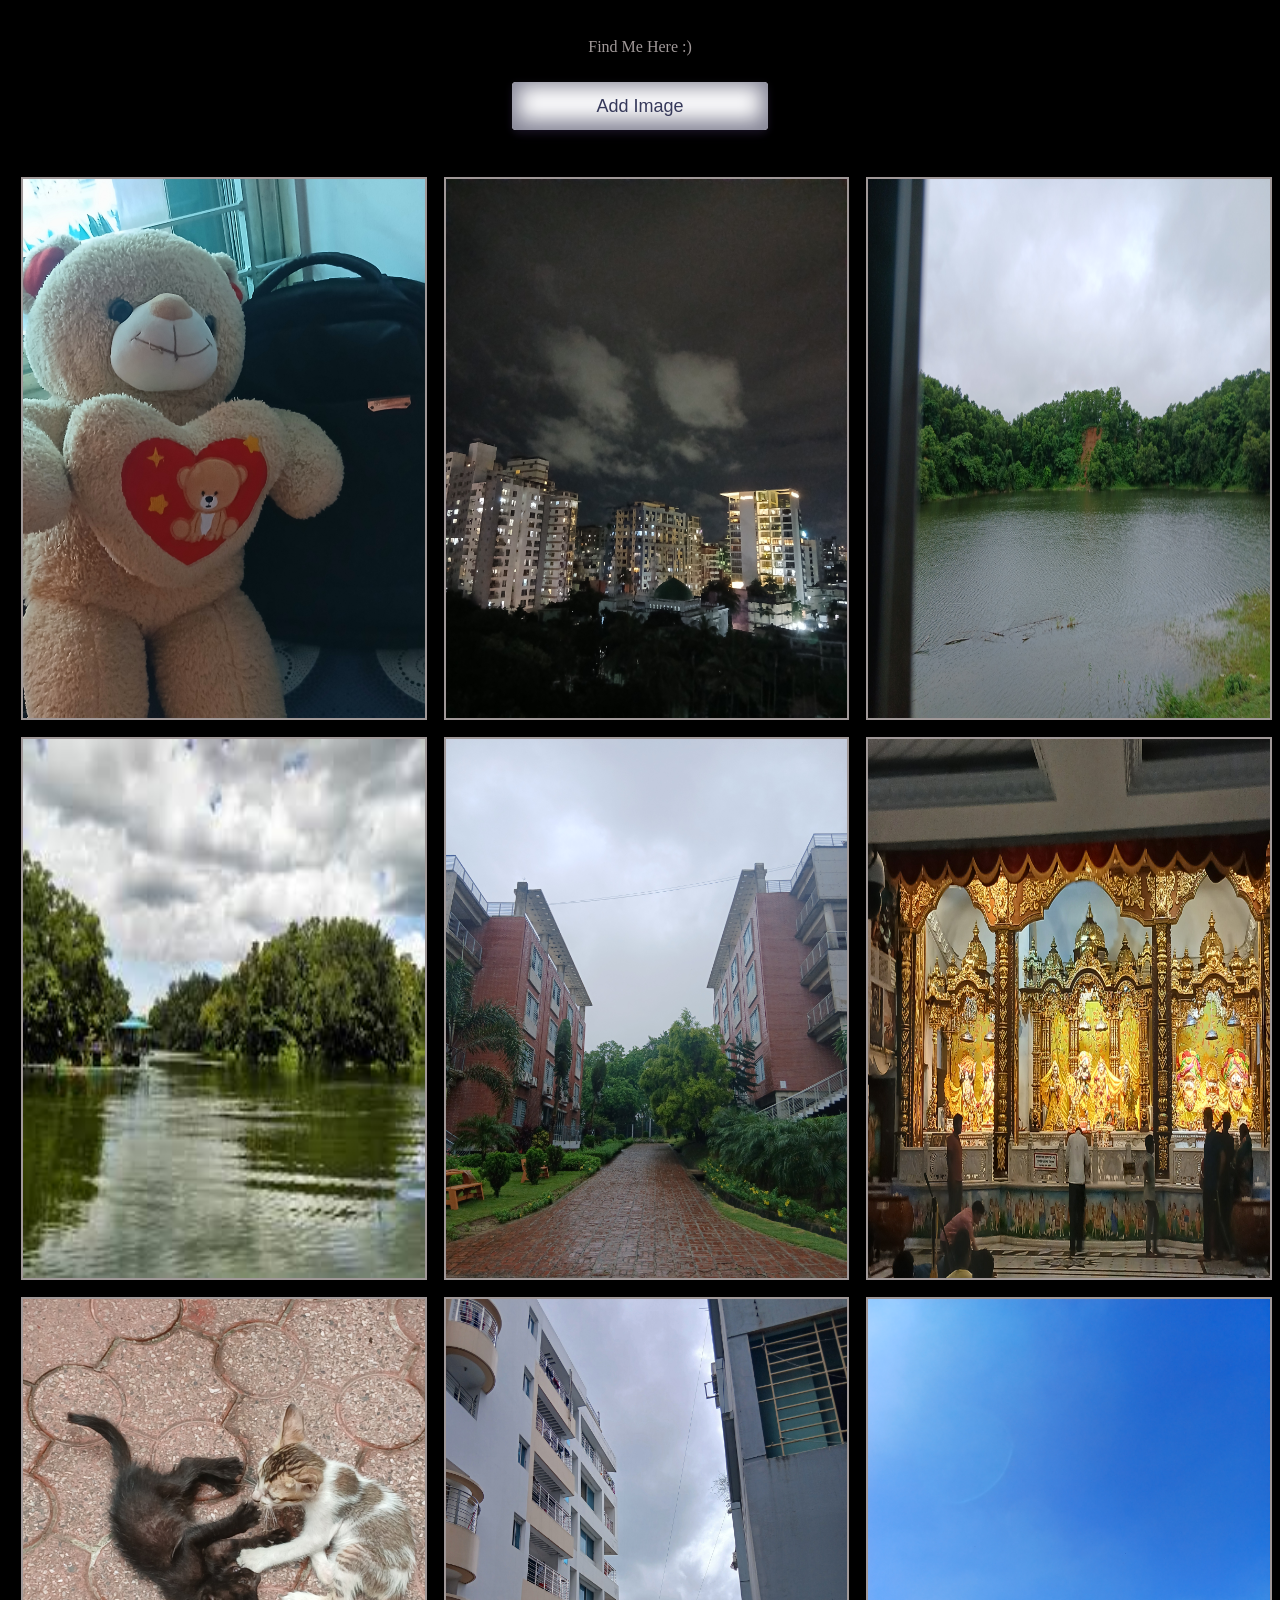
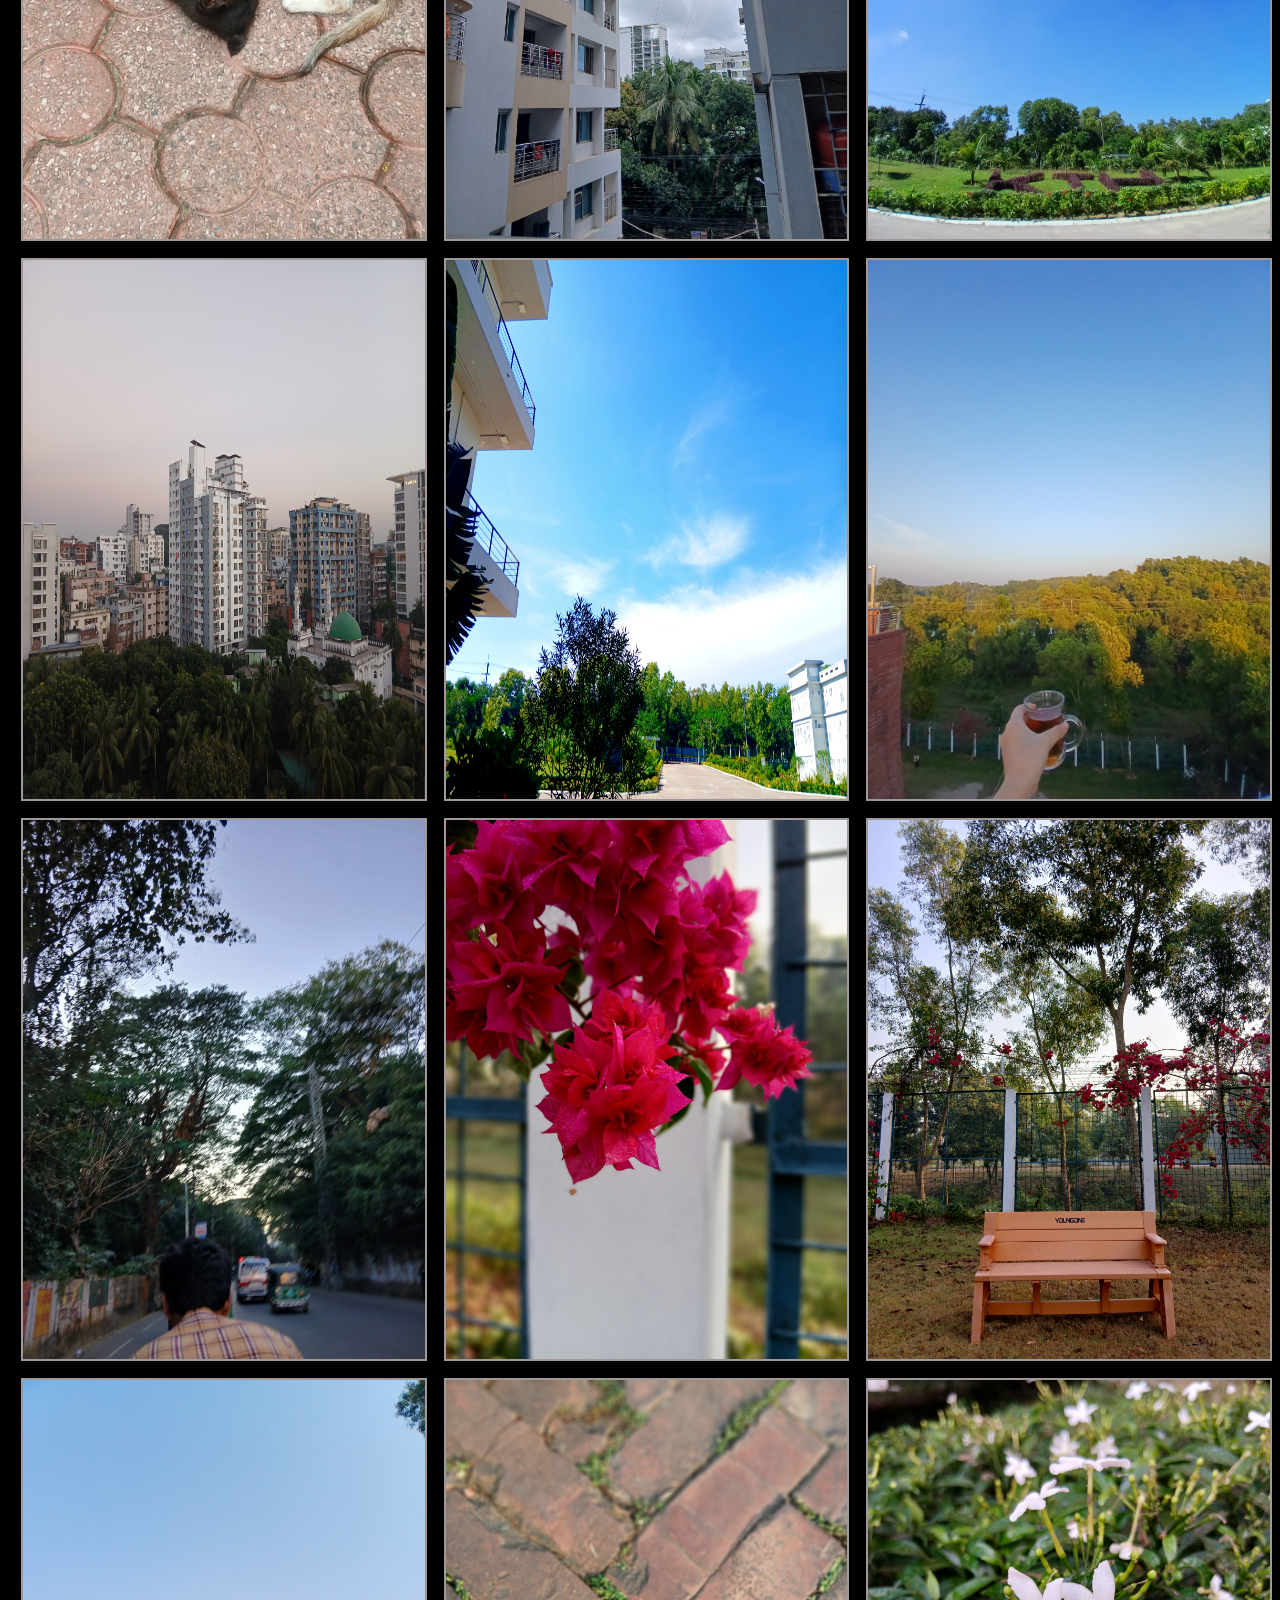
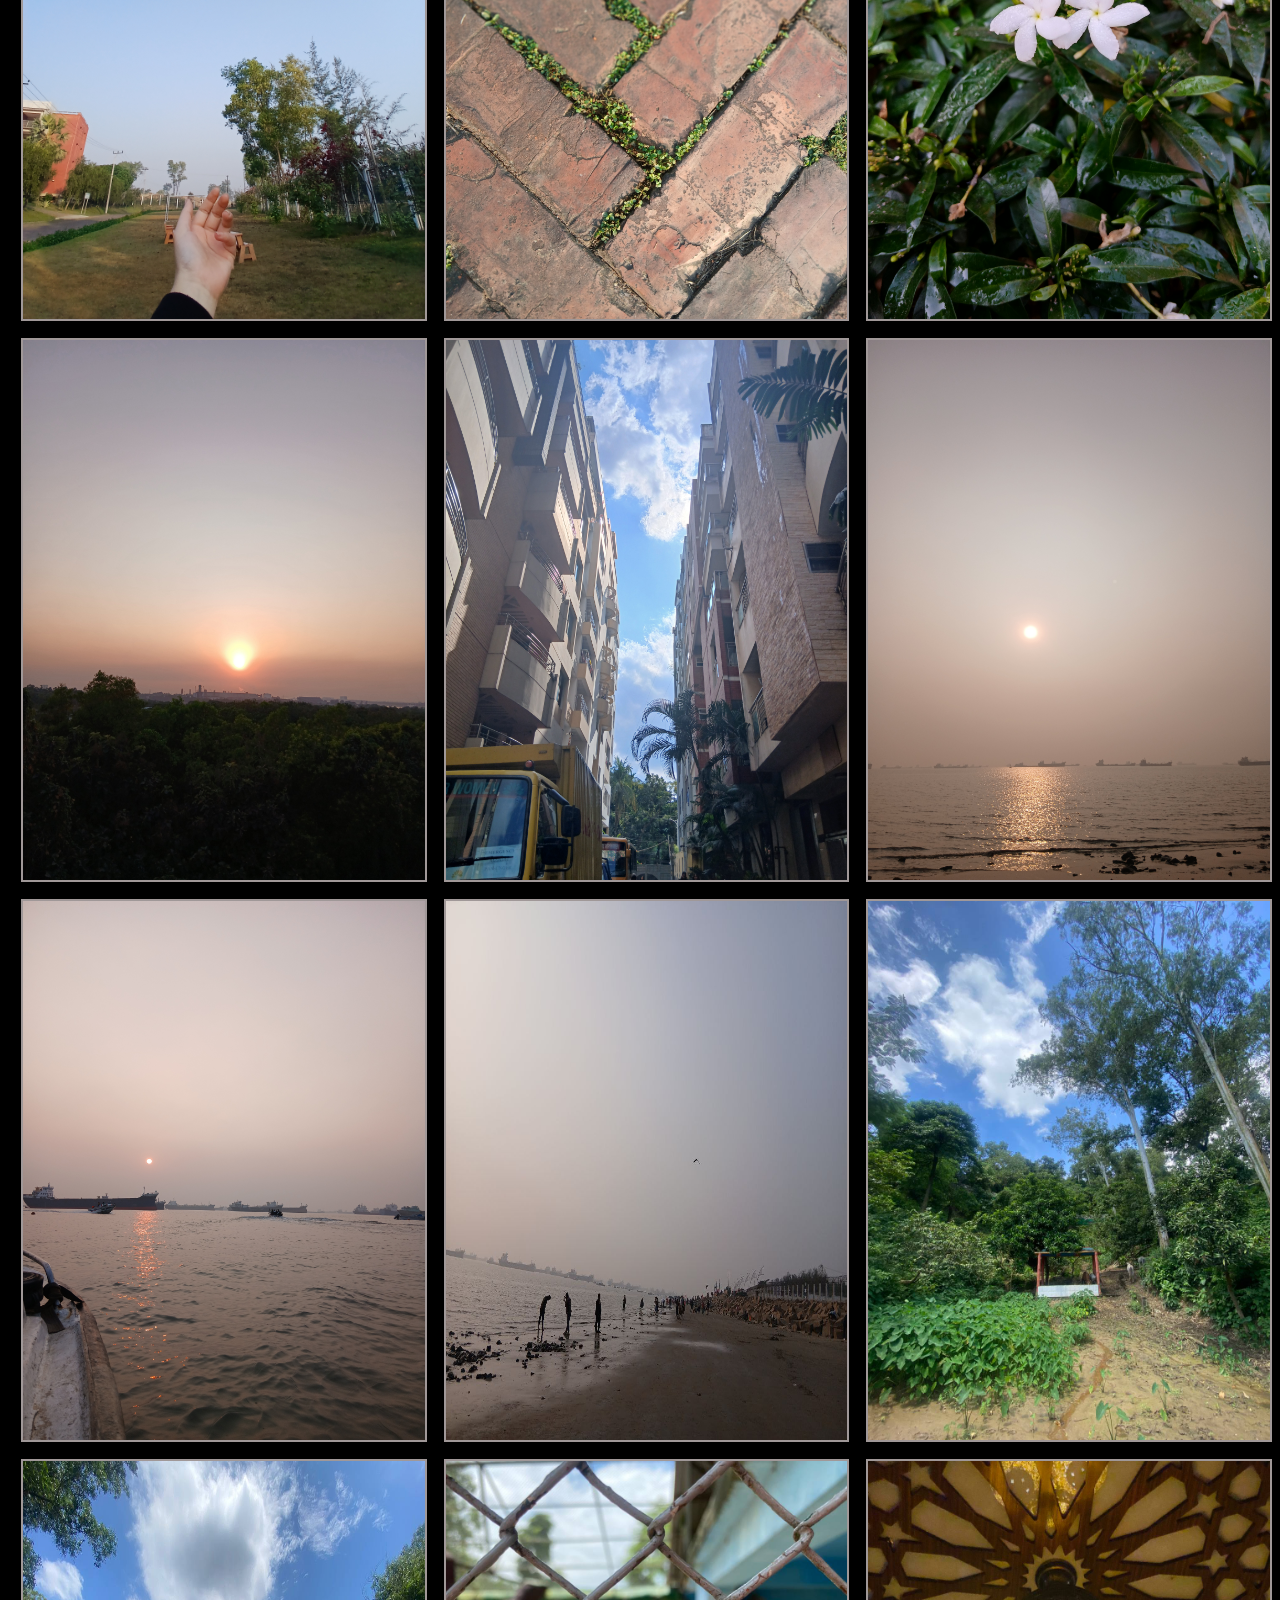
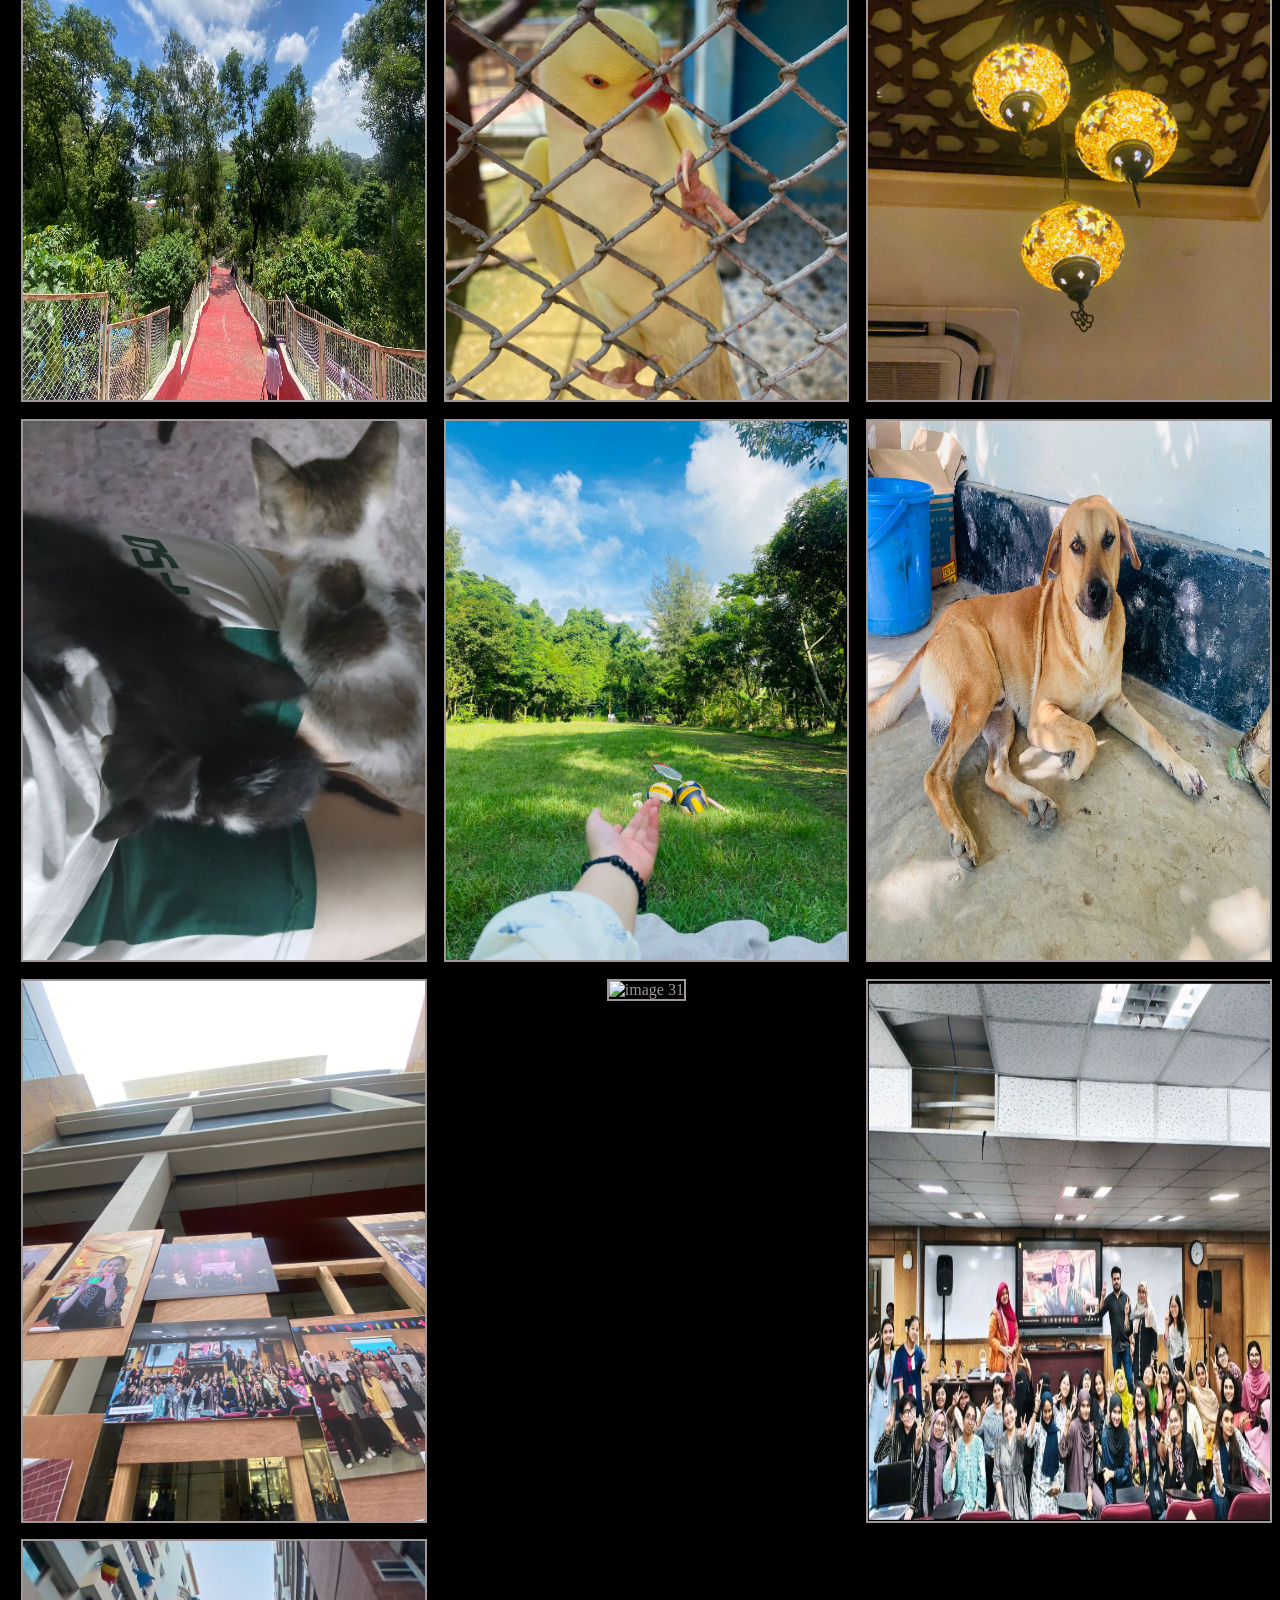
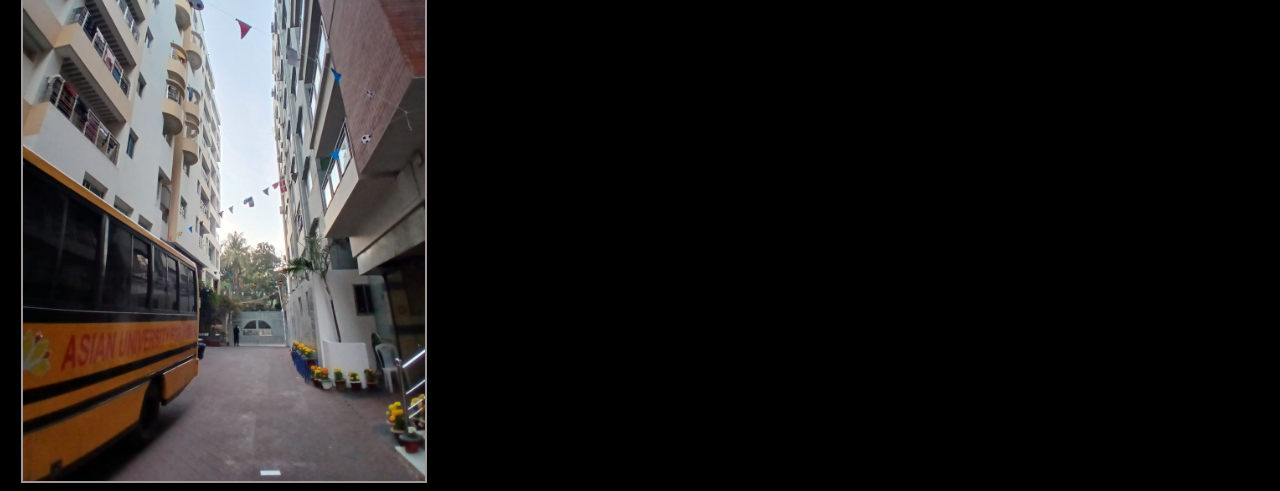
==== index.html @ c3af02e3 "folder arranged" ====
<!DOCTYPE html>
<html lang="en">
<head>
     <meta charset="UTF-8">
     <meta name="viewport" content="width=device-width, initial-scale=1.0">
     <meta name="description" content="Tamana Farzmai- Bangladesh Visual Diary">
     <meta property="og:title" content="RPG CreatureSearch">
     <meta property="og:type" content="web page">
      <meta property="url" content="https://tamana543.github.io/BangladeshVisualDiary/">
      <meta property="og:description" content="Bangladesh Visual Diary">
      <meta property="og:locale" content="en_US">
      <meta property="og:site_name" content="Bangladesh Visual Diary">
      <link rel="stylesheet" href="./src/style.css">
      <link rel="stylesheet" href="./src/form.css">
      <script src="https://cdnjs.cloudflare.com/ajax/libs/lottie-web/5.12.2/lottie.min.js"></script>
      <script src="./src/script.js" defer></script>
     <title>Bangladesh Visual Diary</title>
</head>
<body>
     <div class="container">

          <header class="flex">
               <a href="https://github.com/Tamana543"><span> find me here :) </span></a>
             
               <button type="button" id="addBtn">Add Image</button>
          </header>
     <main>
       
     
          <section class="image_container grid" id="imageContainer"></section>
     </main>
     </div>
     <div class="form_container">
  <div class="svgContainer"></div>
  <h1>Add me</h1>
     </div>
</body>
</html>
---- src/style.css ----
* {
     box-sizing: border-box;
     margin: 0;
     padding: 0;
}
.flex {
     display: flex;
     justify-content: center;
     align-content: center;
}
.grid{
     display: grid;
     grid-template-columns:repeat(3,1fr);
}
body{

background-color: #000;
     height: 100vh;
     text-align: center;
color: #a09898;
}
header {
     flex-direction: column;
margin-top: 3%;
grid-column-start: 2;

}
header p {
     
     font-size: 1.1rem;
     margin: 2em;
}
header a:link {
     color: #a09898;
text-decoration: none;
text-transform: capitalize;
}
a span:hover {

     color: #ecdcdc;
     cursor: pointer;
     border-bottom: 2px solid #ecdcdc;

}

.image_container {
     width: 100%;
    padding-left: 1%;
    padding-top:1% ;

}
.image {
          margin: 2%;

}
img {
     width: 100%;

     height: 100%;
     border: 2px solid #a09898;
}

button {
     width: 20%;
     margin: 2% auto;
     padding: 0.5% 0.2%;

  align-items: center;
  appearance: none;
  background-color: #FCFCFD;
  border-radius: 4px;
  border-width: 0;
  box-shadow:   rgba(45, 35, 66, 0.4) 0 2px 8px 0px, rgba(45, 35, 66, 0.3) 0 7px 13px -3px, #838394 0px -3px 20px 7px inset; 
  box-sizing: border-box;
  color: #36395A;
  cursor: pointer;
  display: inline-flex;
  height: 48px;
  justify-content: center;
  line-height: 1;
  list-style: none;
  overflow: hidden;
  padding-left: 16px;
  padding-right: 16px;
  position: relative;
  text-align: left;
  text-decoration: none;
  transition: box-shadow .15s,transform .15s;
  user-select: none;
  -webkit-user-select: none;
  touch-action: manipulation;
  white-space: nowrap;
  will-change: box-shadow,transform;
  font-size: 18px;
}

button:focus {
  box-shadow: #D6D6E7 0 0 0 1.5px inset, rgba(45, 35, 66, 0.4) 0 2px 4px, rgba(45, 35, 66, 0.3) 0 7px 13px -3px, #D6D6E7 0 -3px 0 inset;
}

button:hover {
  box-shadow: rgba(45, 35, 66, 0.4) 0 4px 8px, rgba(45, 35, 66, 0.3) 0 7px 13px -3px, #D6D6E7 0 -3px 0 inset;
  transform: translateY(-2px);
}

button:active {
  box-shadow: #D6D6E7 0 3px 7px inset;
  transform: translateY(2px);
}
.hidden {
     display: none !important;
}
.show {
     display: block !important;
}
.form_container {
     display: none;
}
.svgContainer { 
     width: 300px;
      height: 300px;
      margin: auto; 
}
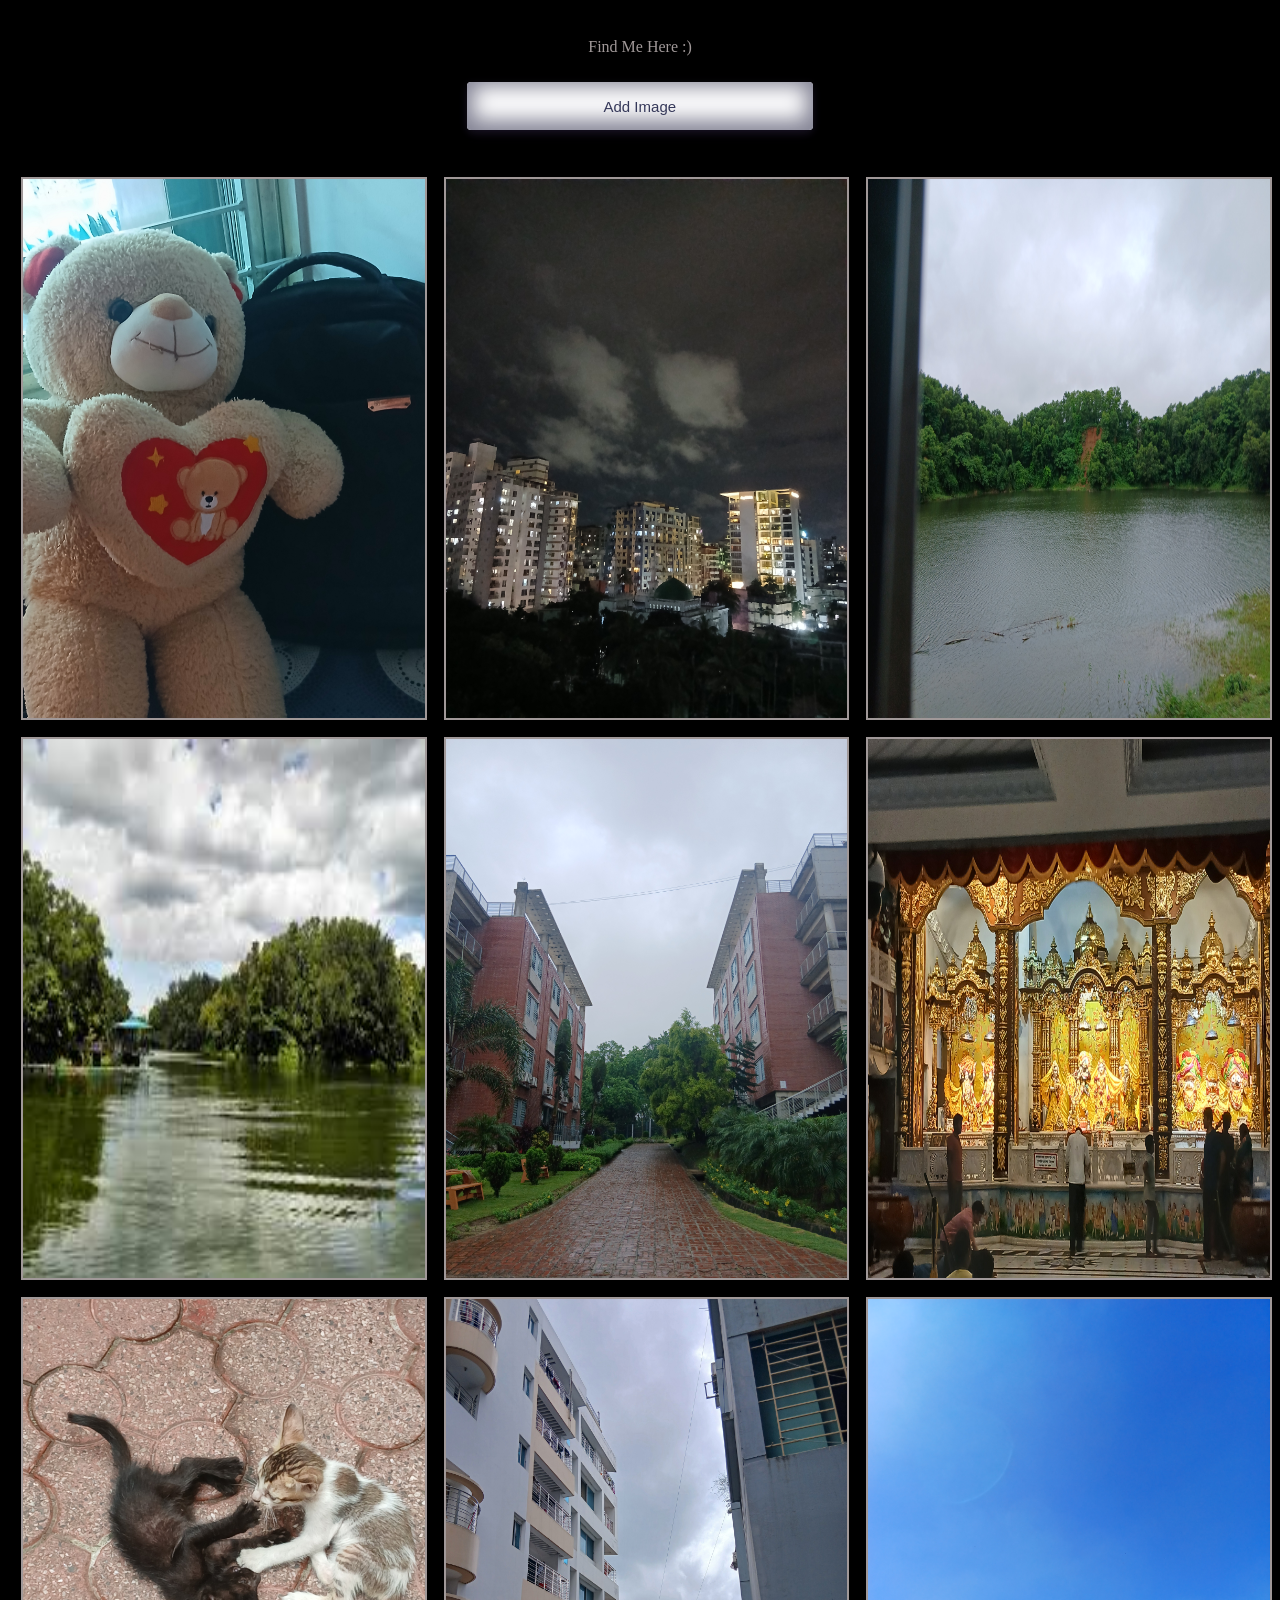
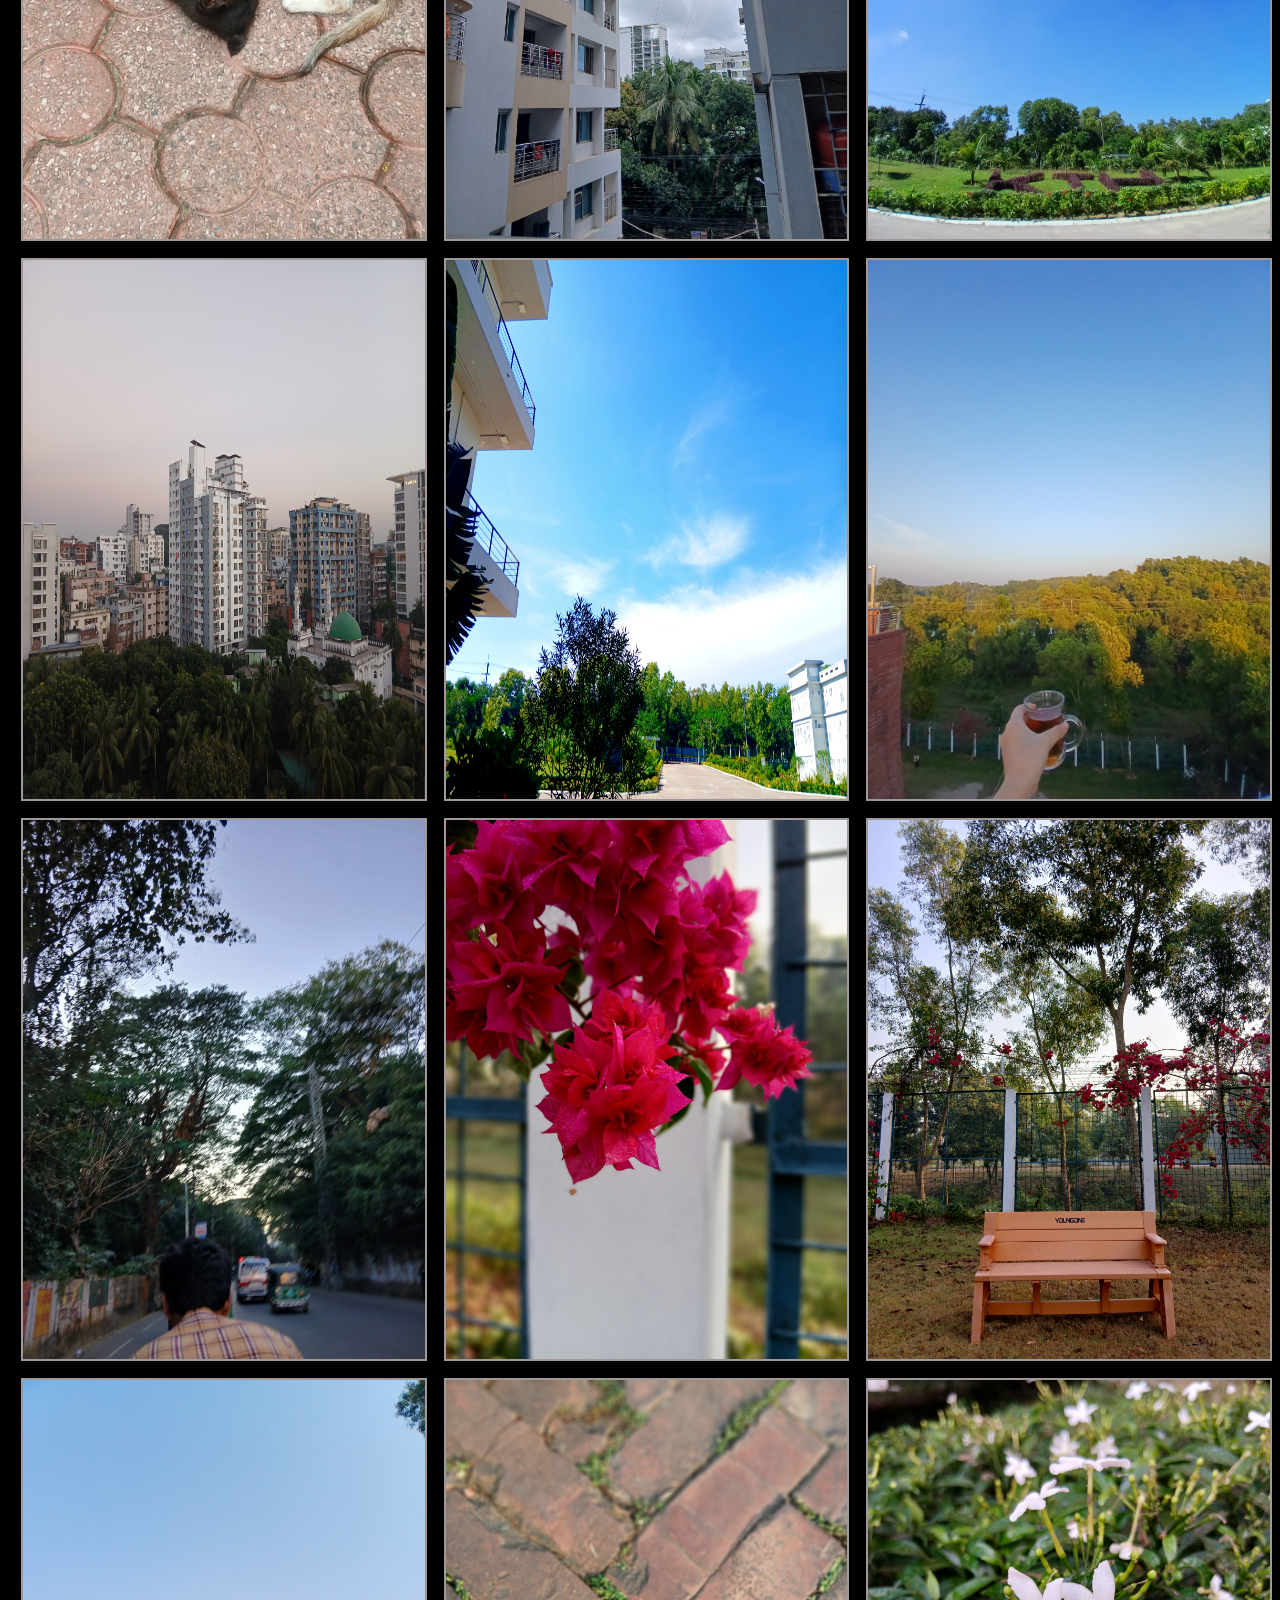
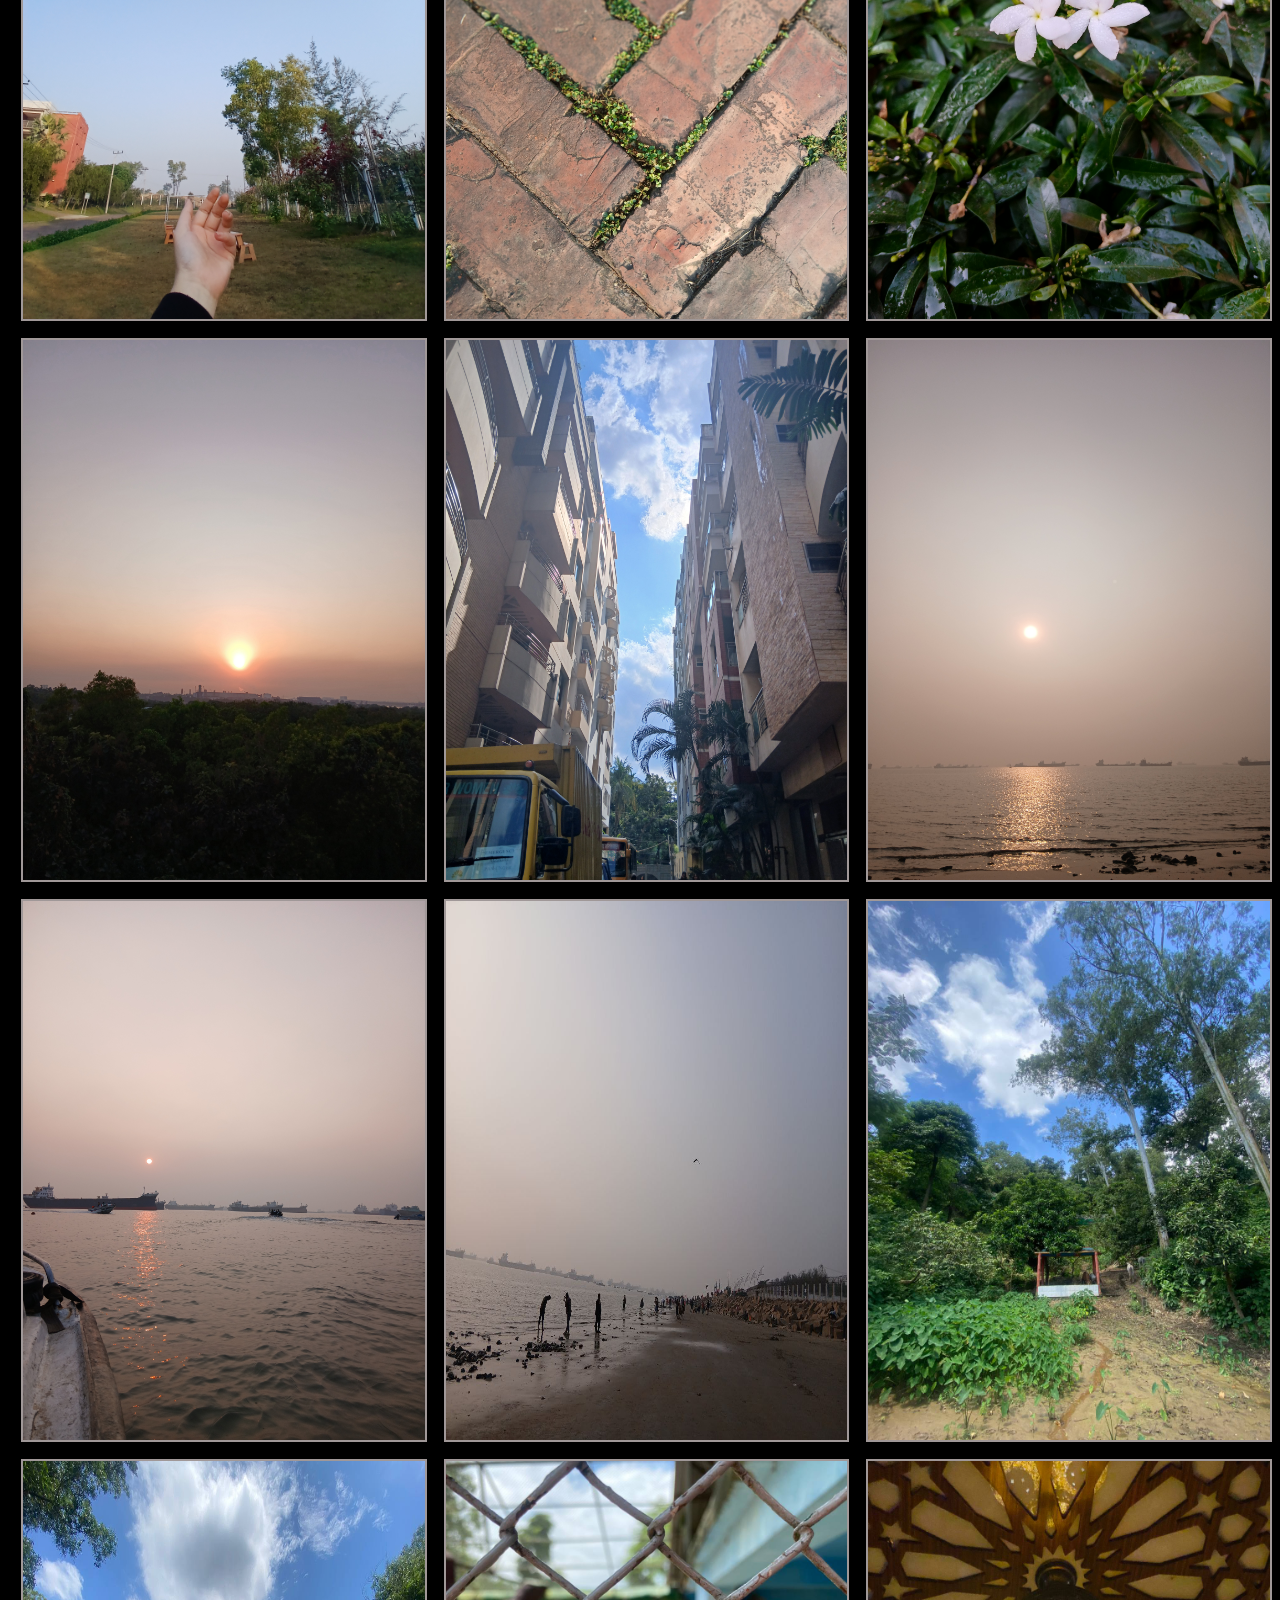
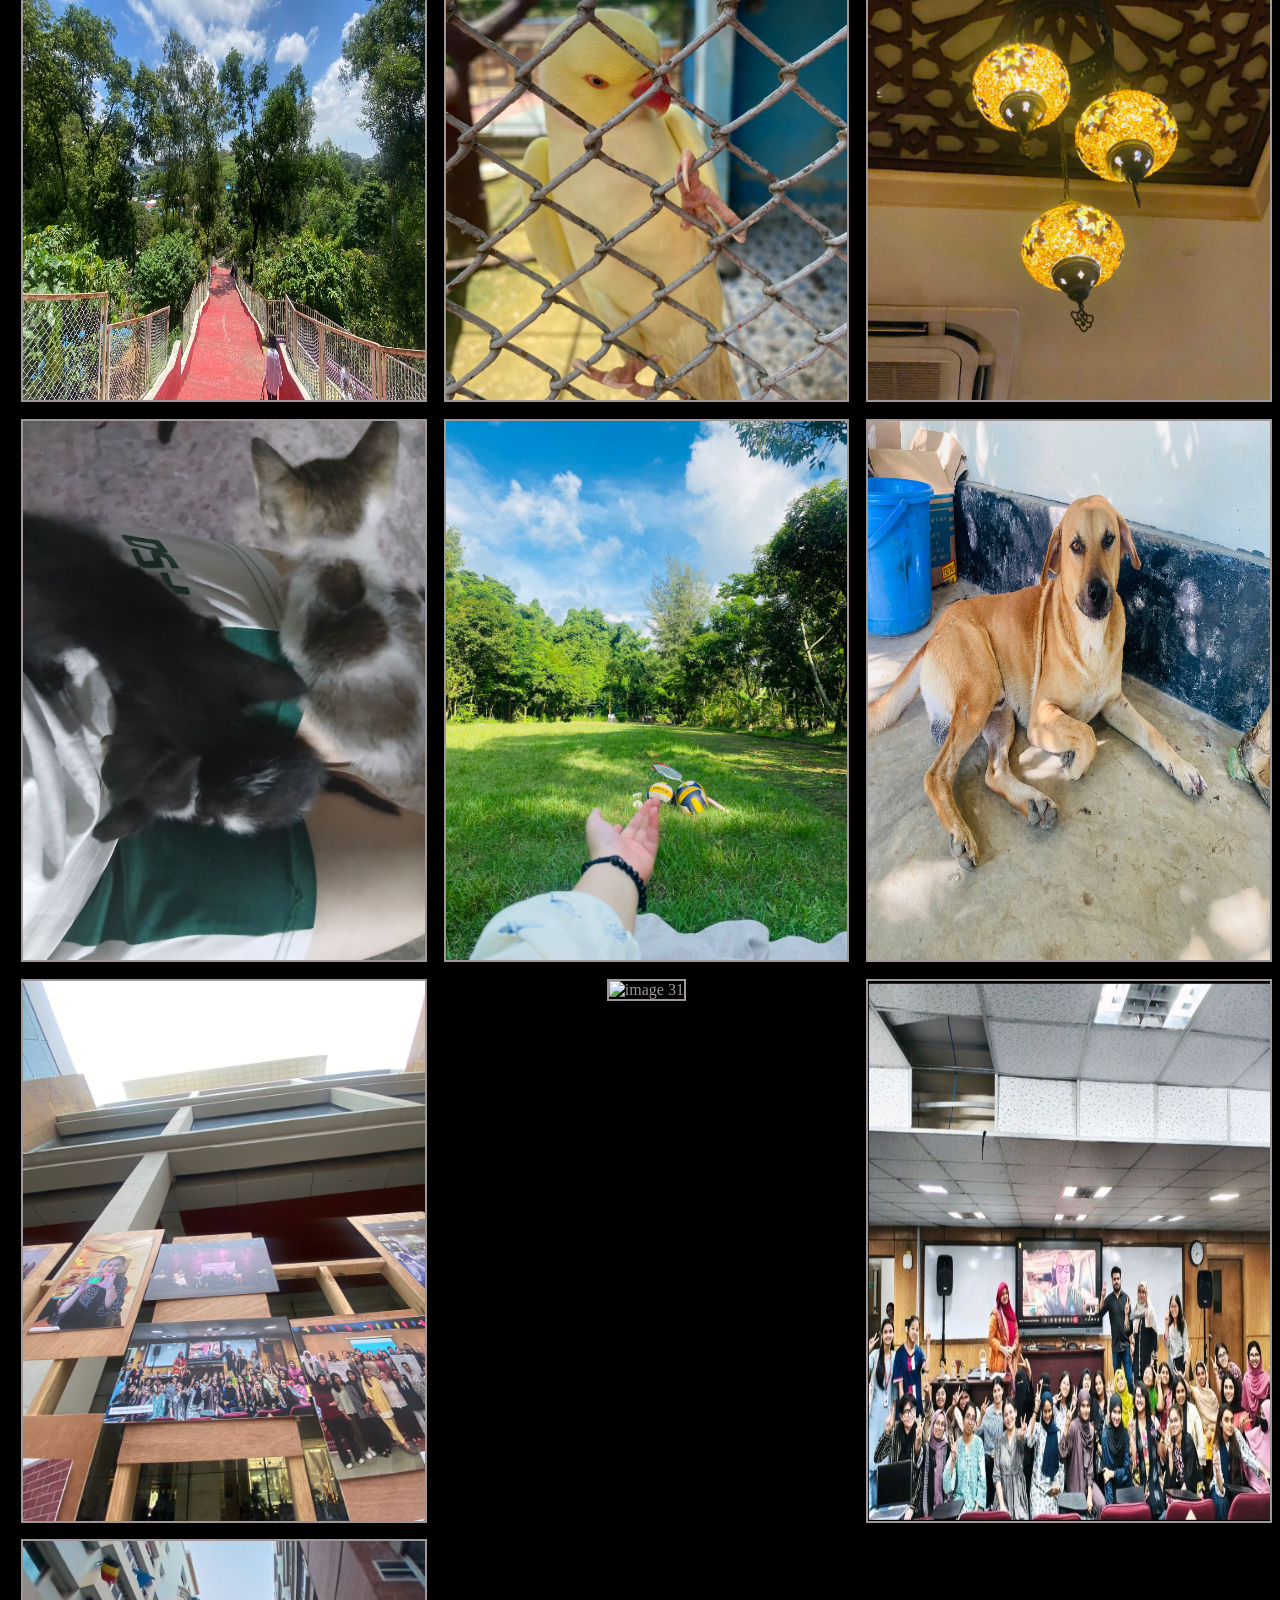
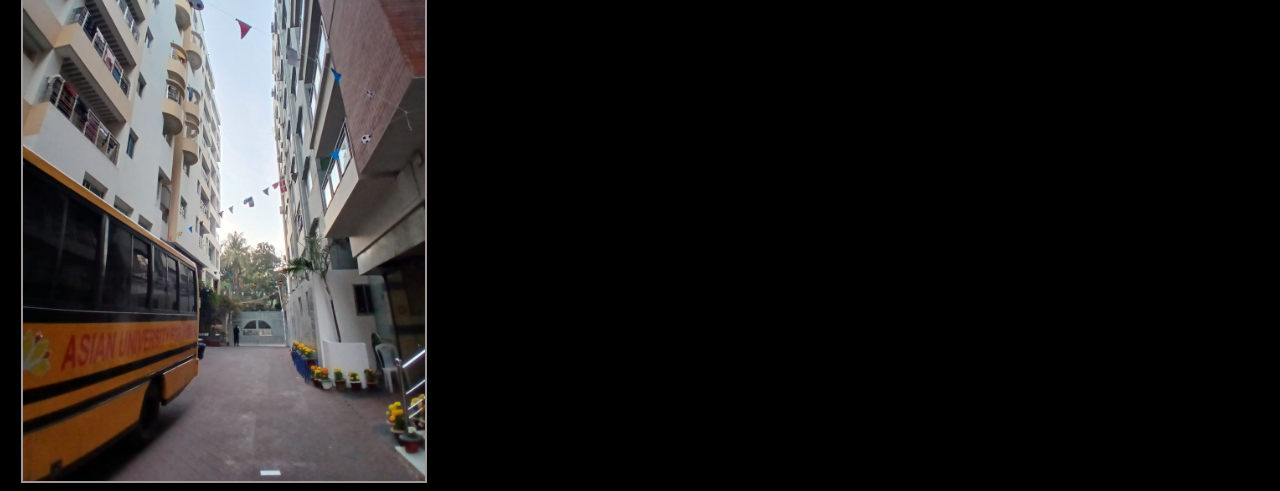
==== commit e8e132da: "file updated" ====
--- a/index.html
+++ b/index.html
@@ -32,7 +32,58 @@
      </div>
      <div class="form_container">
   <div class="svgContainer"></div>
-  <h1>Add me</h1>
+<div class="form">
+     <div class="formbold-main-wrapper">
+  <!-- Author: FormBold Team -->
+  <!-- Learn More: https://formbold.com -->
+  <div class="formbold-form-wrapper">
+    <form>
+      <div class="formbold-mb-5">
+        <label for="email" class="formbold-form-label">
+          Send files to this email:
+        </label>
+        <input
+          type="email"
+          name="email"
+          id="email"
+          placeholder="Enter your email"
+          class="formbold-form-input"
+        />
+      </div>
+
+      <div class="mb-6 pt-4">
+        <label class="formbold-form-label formbold-form-label-2">
+          Upload File
+        </label>
+
+        <div class="formbold-mb-5 formbold-file-input">
+          <input type="file" name="file" id="file" />
+          <label for="file">
+            <div>
+              <span class="formbold-drop-file"> Drop files here </span>
+              <span class="formbold-or"> Or </span>
+              <span class="formbold-browse"> Browse </span>
+            </div>
+          </label>
+        </div>
+
+       
+      </div>
+
+      <div>
+        <button class="formbold-btn w-full" id="sendBtn">Send File</button>
+      </div>
+    </form>
+  </div>
+</div>
+</div>
      </div>
 </body>
-</html>+</html>
+
+<!-- Take a look here hover 10, https://codepen.io/nxworld/pen/ZYNOBZ
+  <div>
+    <figure><img src="https://picsum.photos/300/200?image=244" /></figure>
+    <span>Hover</span>
+  </div> 
+-->
--- a/src/style.css
+++ b/src/style.css
@@ -114,10 +114,19 @@
      display: block !important;
 }
 .form_container {
+   
      display: none;
 }
 .svgContainer { 
      width: 300px;
       height: 300px;
       margin: auto; 
+}
+
+@media (max-width: 540px) {
+     button {
+    width: 27%;
+   
+    font-size: 15px;
+  }
 }
--- a/src/form.css
+++ b/src/form.css
@@ -0,0 +1,180 @@
+.formbold-mb-5 {
+    margin-bottom: 20px;
+  }
+  .formbold-pt-3 {
+    padding-top: 12px;
+  }
+  .formbold-main-wrapper {
+    display: flex;
+    align-items: center;
+    justify-content: center;
+padding: 2%;
+  }
+
+  .formbold-form-wrapper {
+    margin: 0 auto;
+    max-width: 550px;
+    width: 100%;
+    background: rgb(11, 11, 11);
+  }
+  .formbold-form-label {
+    display: block;
+    font-weight: 500;
+    font-size: 16px;
+    color: #a09898;
+    margin-bottom: 12px;
+  }
+  .formbold-form-label-2 {
+    font-weight: 600;
+    font-size: 20px;
+    margin-bottom: 20px;
+  }
+
+  .formbold-form-input {
+    width: 100%;
+    padding: 12px 24px;
+    border-radius: 6px;
+    border: 1px solid #e0e0e0;
+    background: none;
+    font-weight: 500;
+    font-size: 16px;
+    color: #6b7280;
+    outline: none;
+    resize: none;
+
+  }
+  .formbold-form-input:focus {
+    border-color: #6a64f1;
+    box-shadow: 0px 3px 8px rgba(0, 0, 0, 0.05);
+    background: none;
+  }
+
+  .formbold-btn {
+    text-align: center;
+    font-size: 16px;
+    border-radius: 6px;
+    padding: 14px 32px;
+    border: none;
+    font-weight: 600;
+       background-color: #F83999;
+    color: white;
+    cursor: pointer;
+  }
+  .formbold-btn:hover {
+    box-shadow: 0px 3px 8px rgba(0, 0, 0, 0.05);
+  }
+
+  .formbold--mx-3 {
+    margin-left: -12px;
+    margin-right: -12px;
+  }
+  .formbold-px-3 {
+    padding-left: 12px;
+    padding-right: 12px;
+  }
+  .flex {
+    display: flex;
+  }
+  .flex-wrap {
+    flex-wrap: wrap;
+  }
+  .w-full {
+    width: 100%;
+  }
+
+  .formbold-file-input input {
+    opacity: 0;
+    position: absolute;
+
+  }
+.formbold-file-input label {
+    position: relative;
+    border: 1px dashed #e0e0e0;
+    border-radius: 6px;
+    min-height: 200px;
+    display: flex;
+    align-items: center;
+    justify-content: center;
+    padding: 48px;
+    text-align: center;
+  }
+  .formbold-drop-file {
+    display: block;
+    font-weight: 600;
+color: #828293;
+    font-size: 20px;
+    margin-bottom: 8px;
+  }
+
+  .formbold-or {
+    font-weight: 500;
+    font-size: 16px;
+    color: #6b7280;
+    display: block;
+    margin-bottom: 8px;
+  }
+  .formbold-browse {
+    font-weight: 500;
+    font-size: 16px;
+        color: #9494ae;
+    display: inline-block;
+    padding: 8px 28px;
+    border: 1px solid #e0e0e0;
+    border-radius: 4px;
+  }
+
+  .formbold-file-list {
+    border-radius: 6px;
+    background: #f5f7fb;
+    padding: 16px 32px;
+  }
+
+  .formbold-file-item {
+    display: flex;
+    align-items: center;
+    justify-content: space-between;
+  }
+
+  .formbold-file-item button {
+    color: #07074d;
+    border: none;
+    background: transparent;
+    cursor: pointer;
+  }
+
+  .formbold-file-name {
+    font-weight: 500;
+    font-size: 16px;
+    color: #07074d;
+    padding-right: 12px;
+  }
+  .formbold-progress-bar {
+    margin-top: 20px;
+    position: relative;
+    width: 100%;
+    height: 6px;
+    border-radius: 8px;
+    background: #e2e5ef;
+  }
+
+  .formbold-progress {
+    position: absolute;
+    width: 75%;
+    height: 100%;
+    left: 0;
+    top: 0;
+    background: #6a64f1;
+    border-radius: 8px;
+  }
+
+  @media (min-width: 540px) {
+    .sm\:w-half {
+      width: 50%;
+    }
+    button {
+    width: 27%;
+   
+    font-size: 15px;
+  }
+}
+
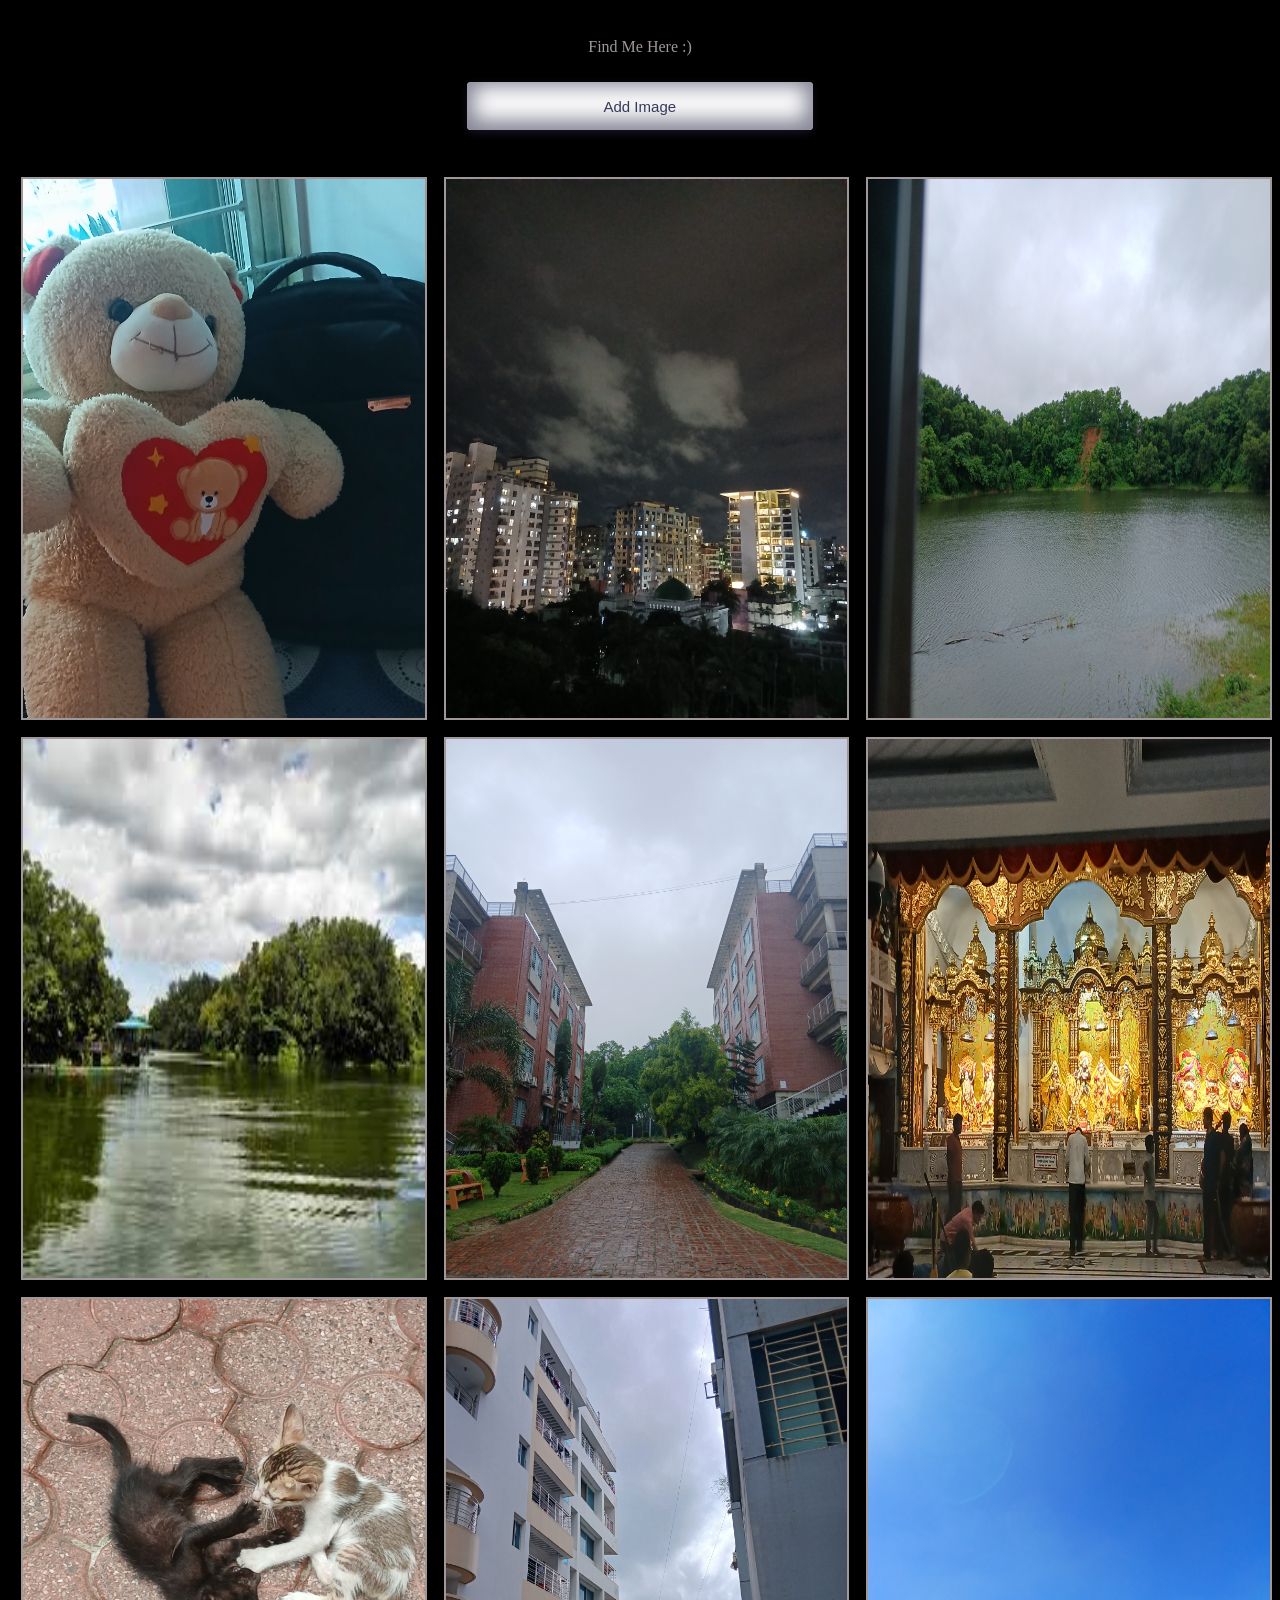
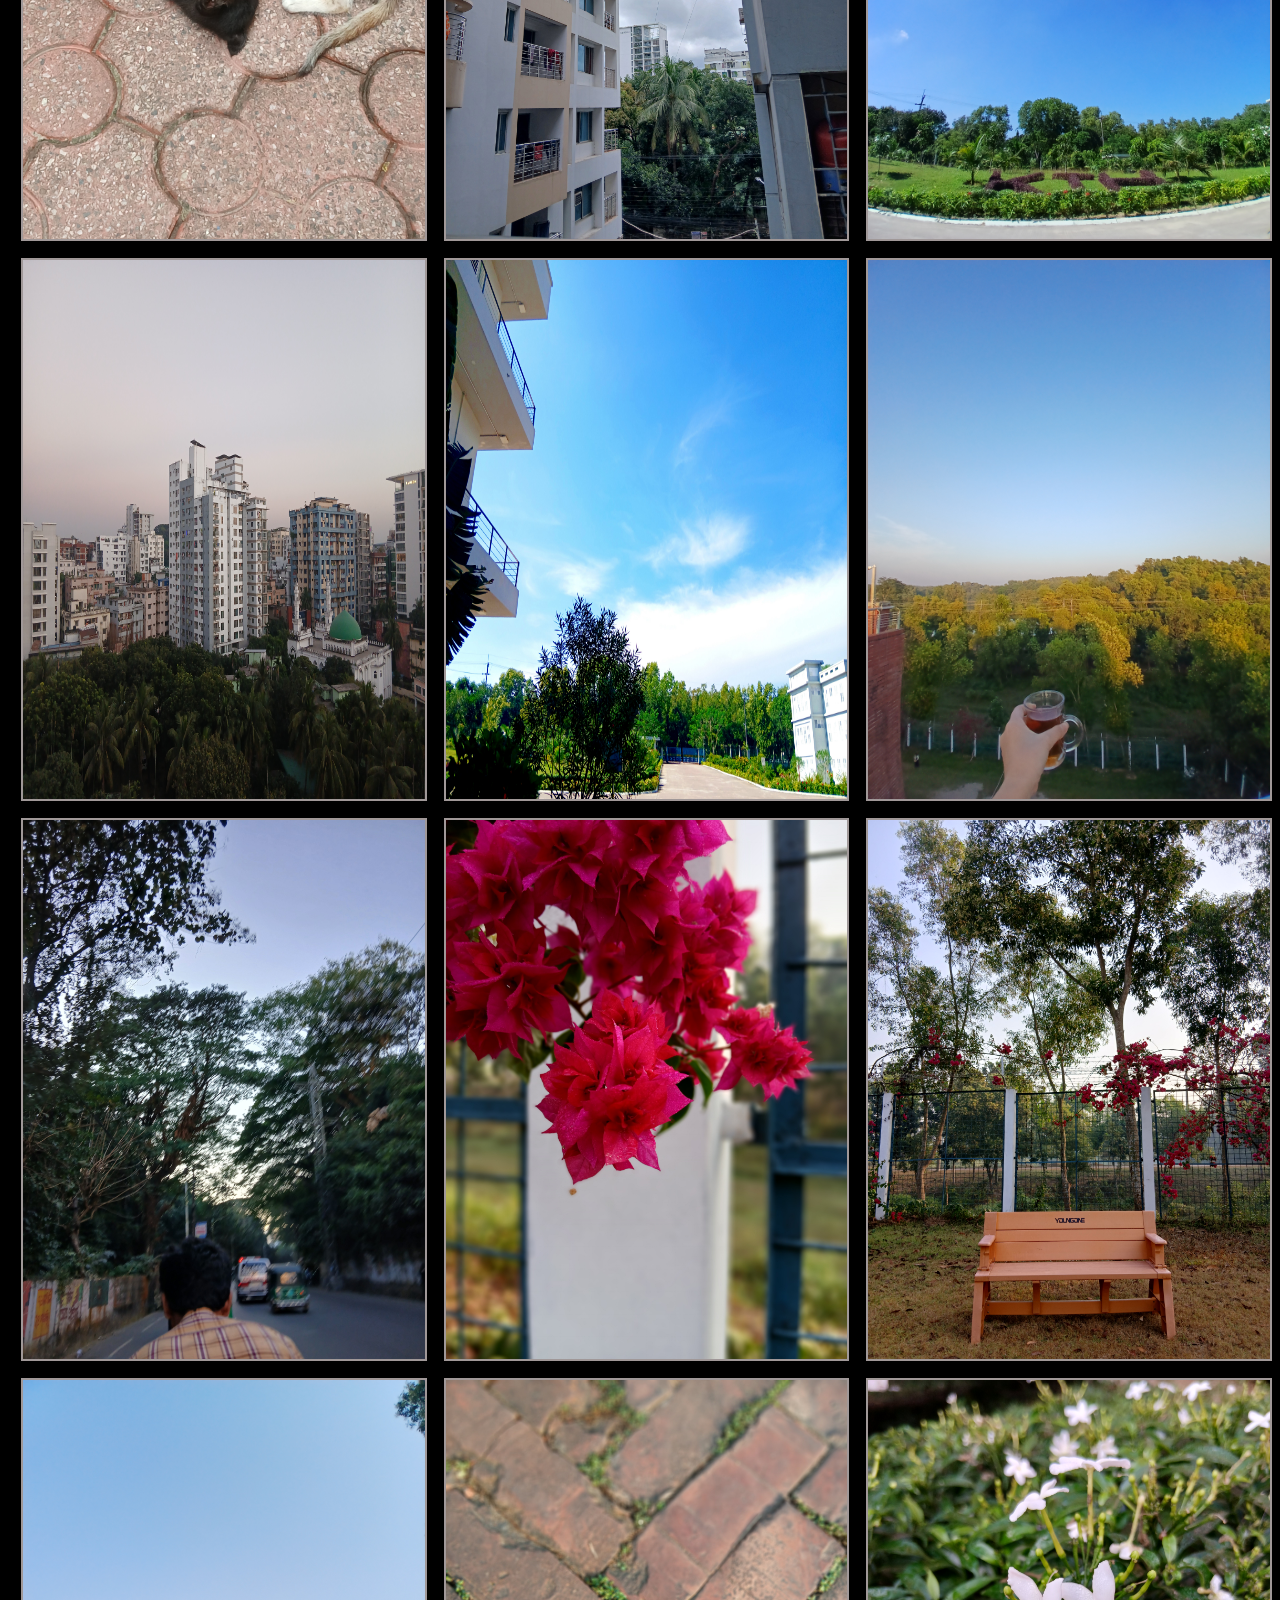
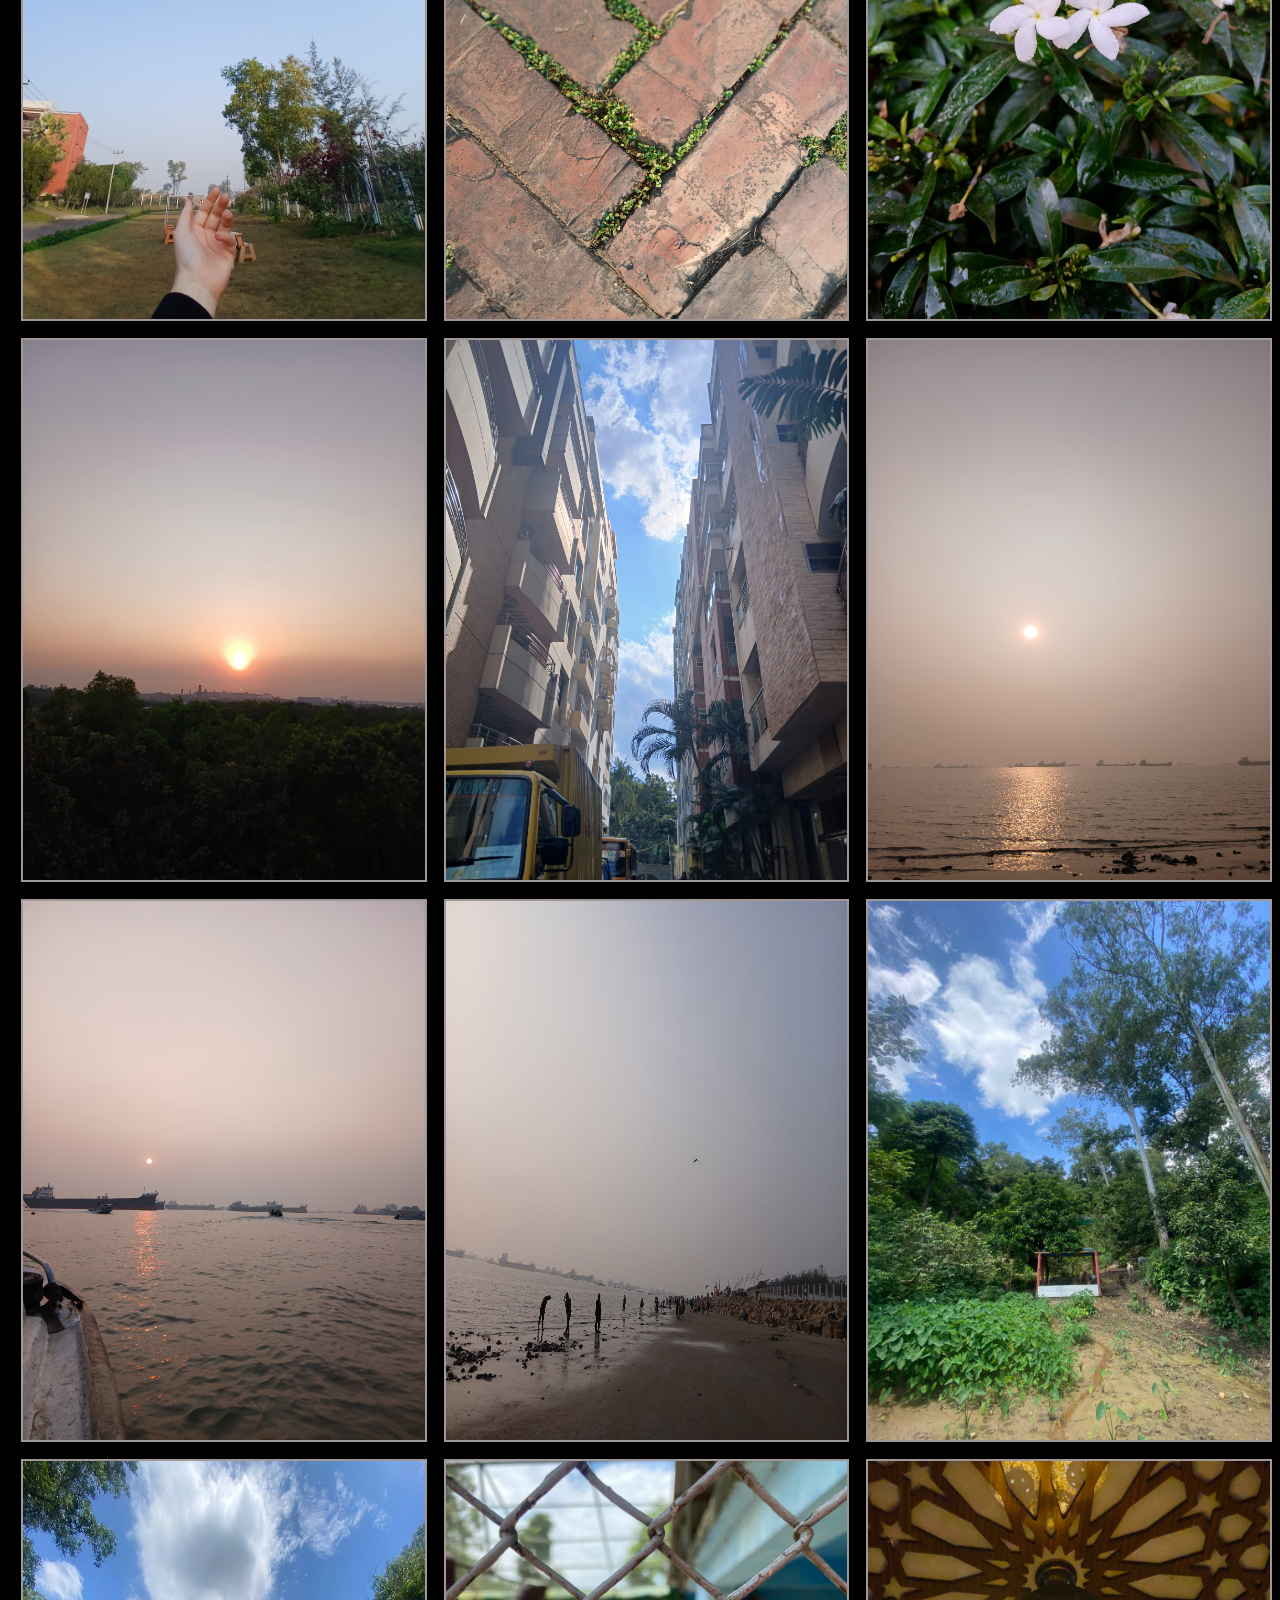
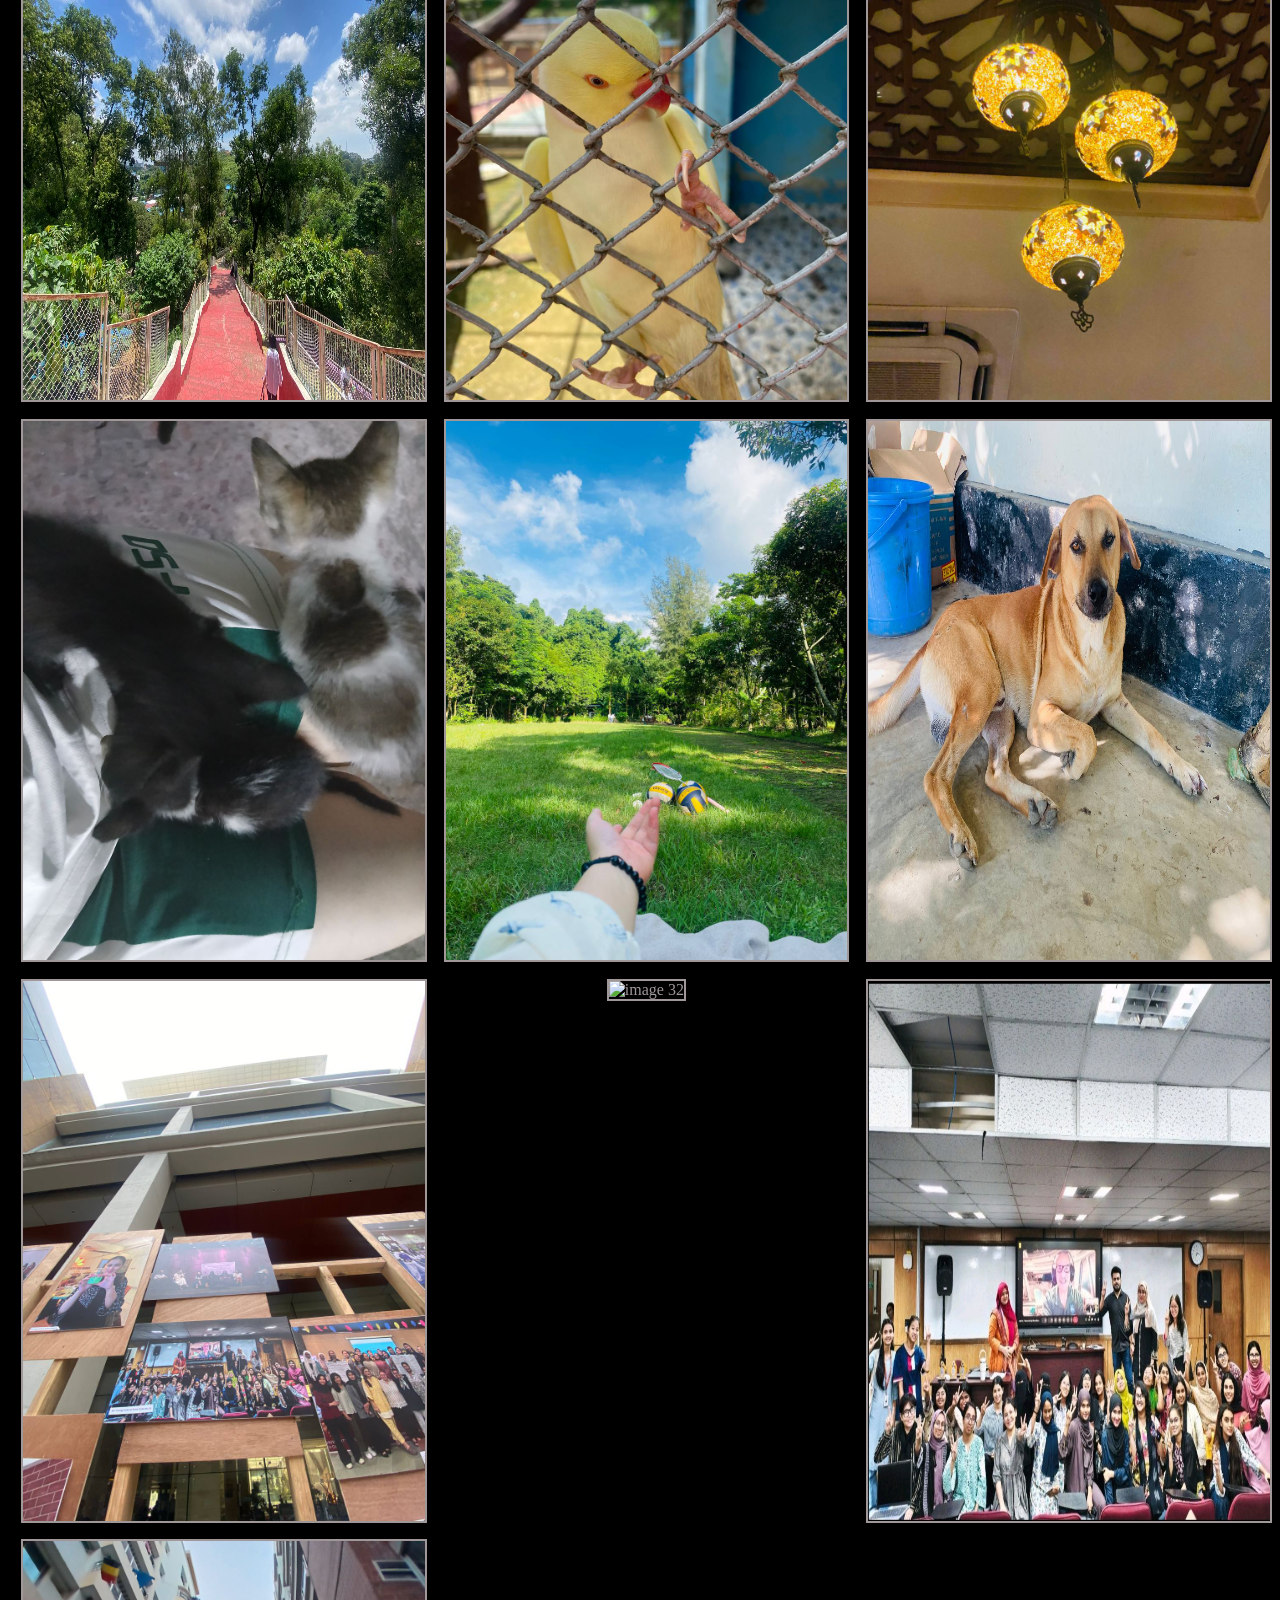
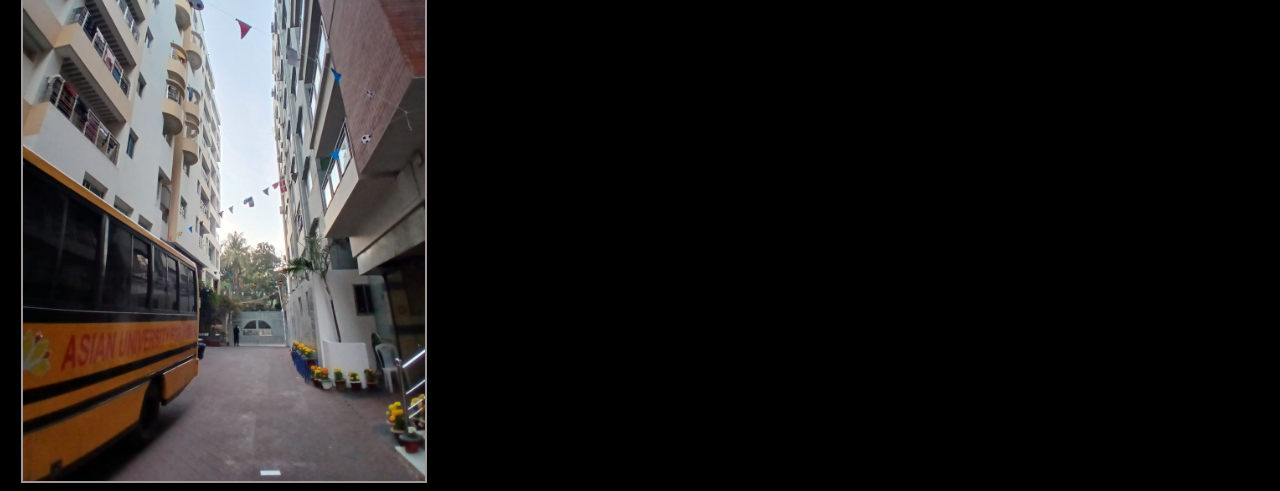
==== commit 5424d234: "file updated" ====
--- a/index.html
+++ b/index.html
@@ -34,8 +34,7 @@
   <div class="svgContainer"></div>
 <div class="form">
      <div class="formbold-main-wrapper">
-  <!-- Author: FormBold Team -->
-  <!-- Learn More: https://formbold.com -->
+
   <div class="formbold-form-wrapper">
     <form>
       <div class="formbold-mb-5">
@@ -47,6 +46,18 @@
           name="email"
           id="email"
           placeholder="Enter your email"
+          class="formbold-form-input"
+        />
+      </div>
+      <div class="formbold-mb-5">
+        <label for="description" class="formbold-form-label">
+          Describe the photo
+        </label>
+        <input
+          type="text"
+          name="description"
+          id="email"
+          placeholder="This image is .."
           class="formbold-form-input"
         />
       </div>
--- a/src/style.css
+++ b/src/style.css
@@ -58,6 +58,13 @@
 
      height: 100%;
      border: 2px solid #a09898;
+}
+.hover10  img {
+     filter: grayscale(0) blur(0);
+     transition: .3s ease-in-out;
+}
+.hover10:hover img {
+	filter: grayscale(100%) blur(3px);
 }
 
 button {
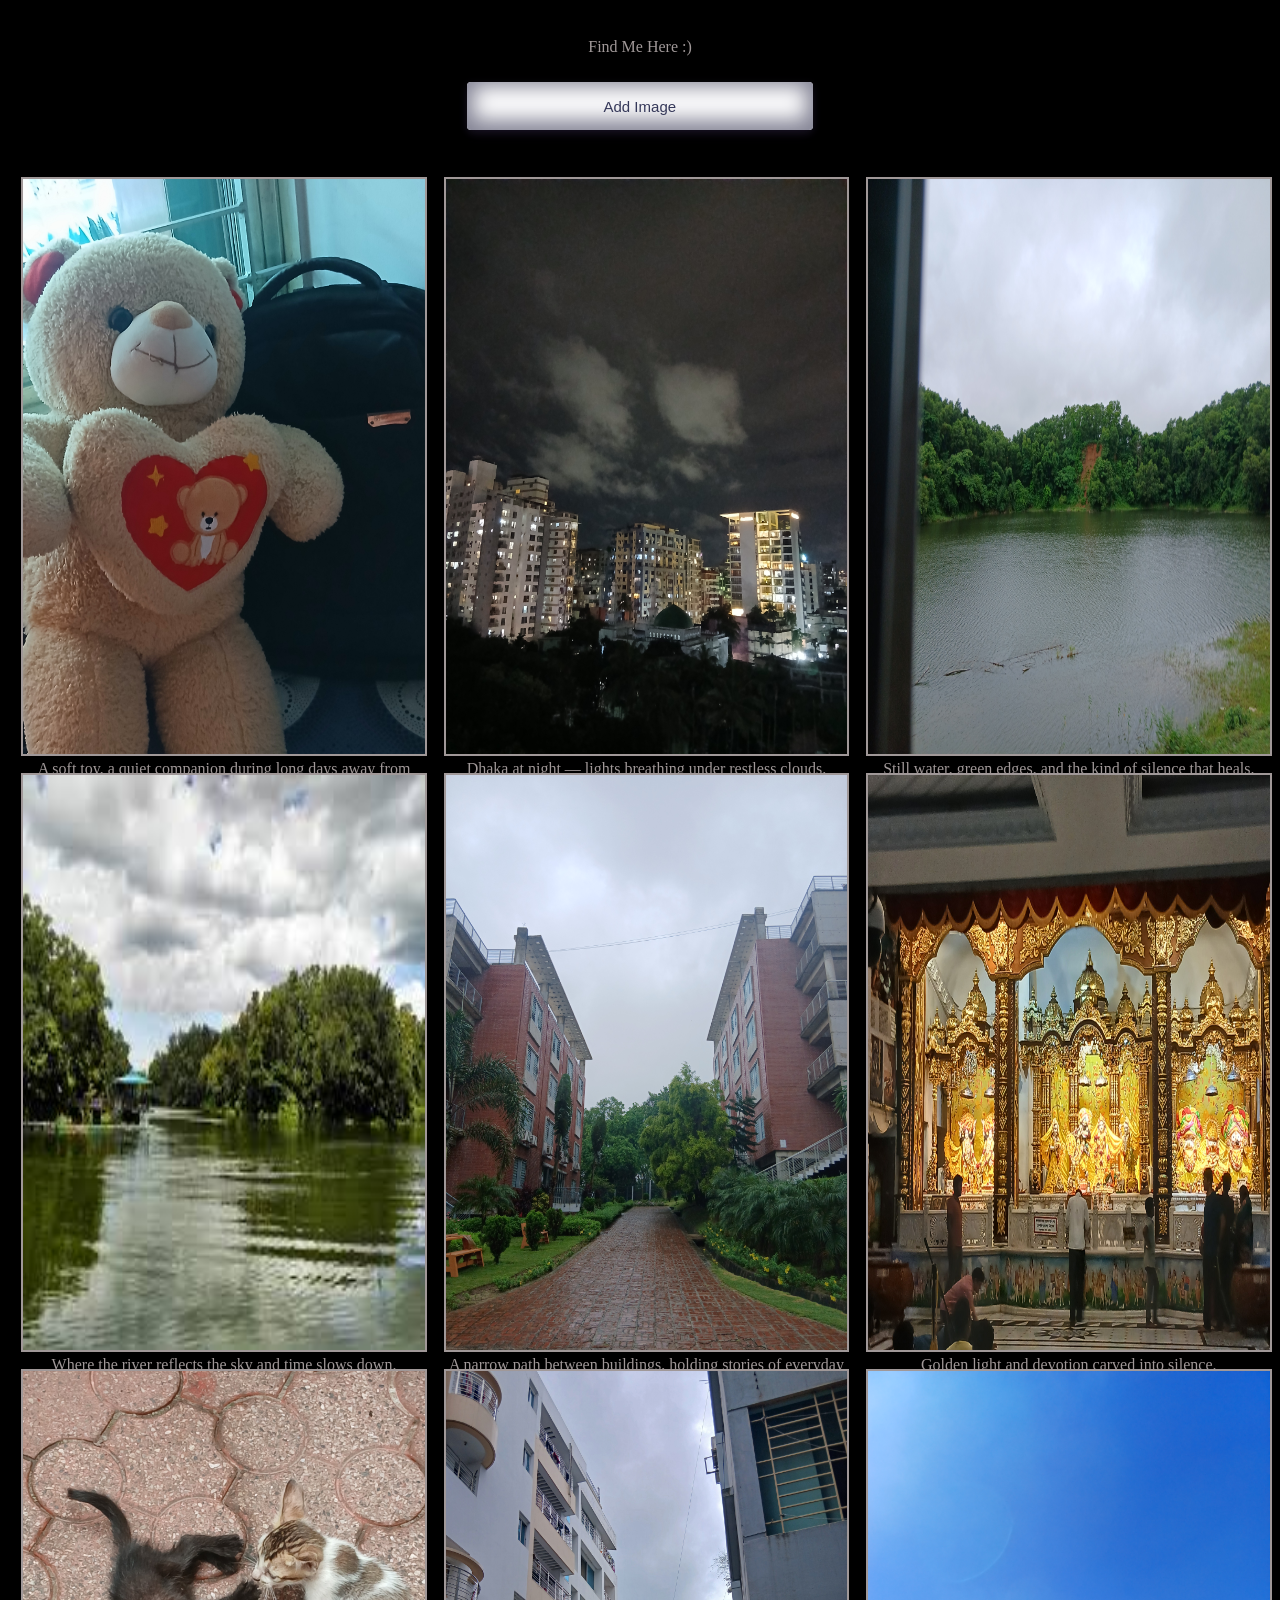
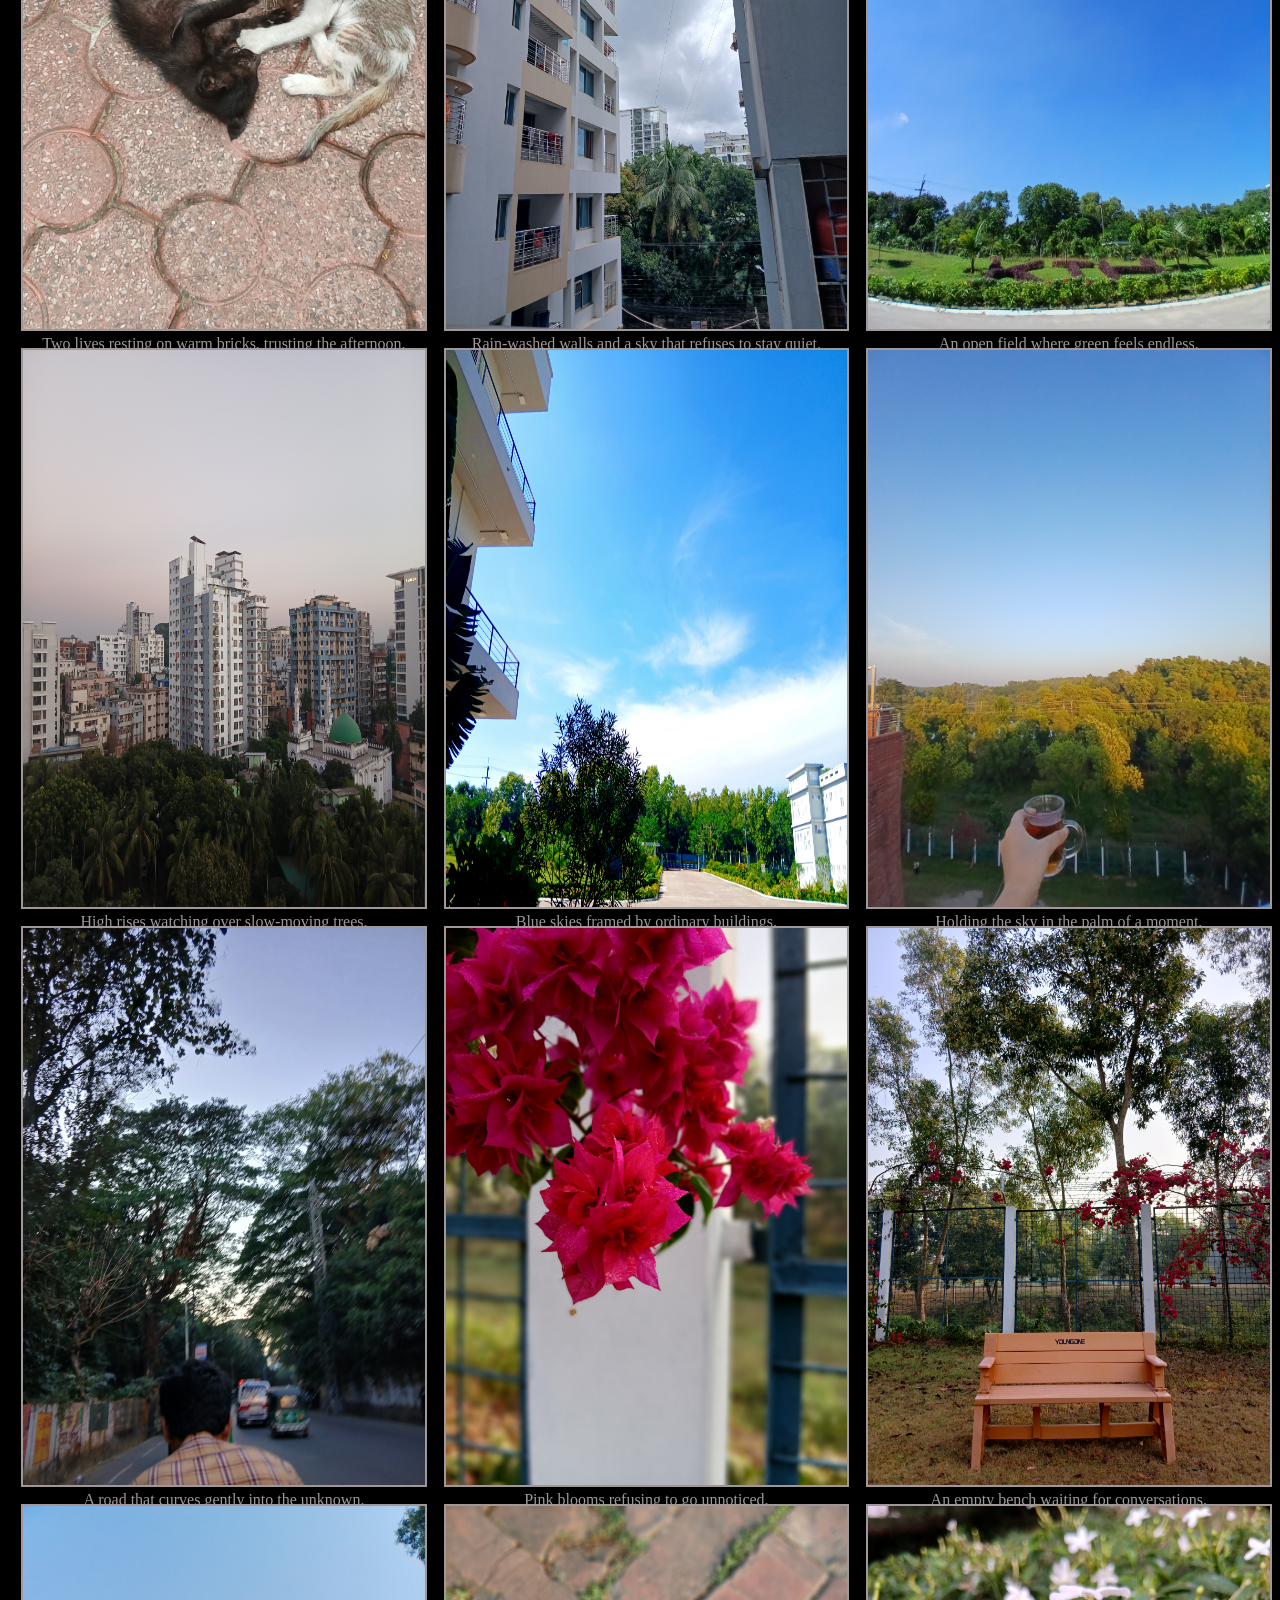
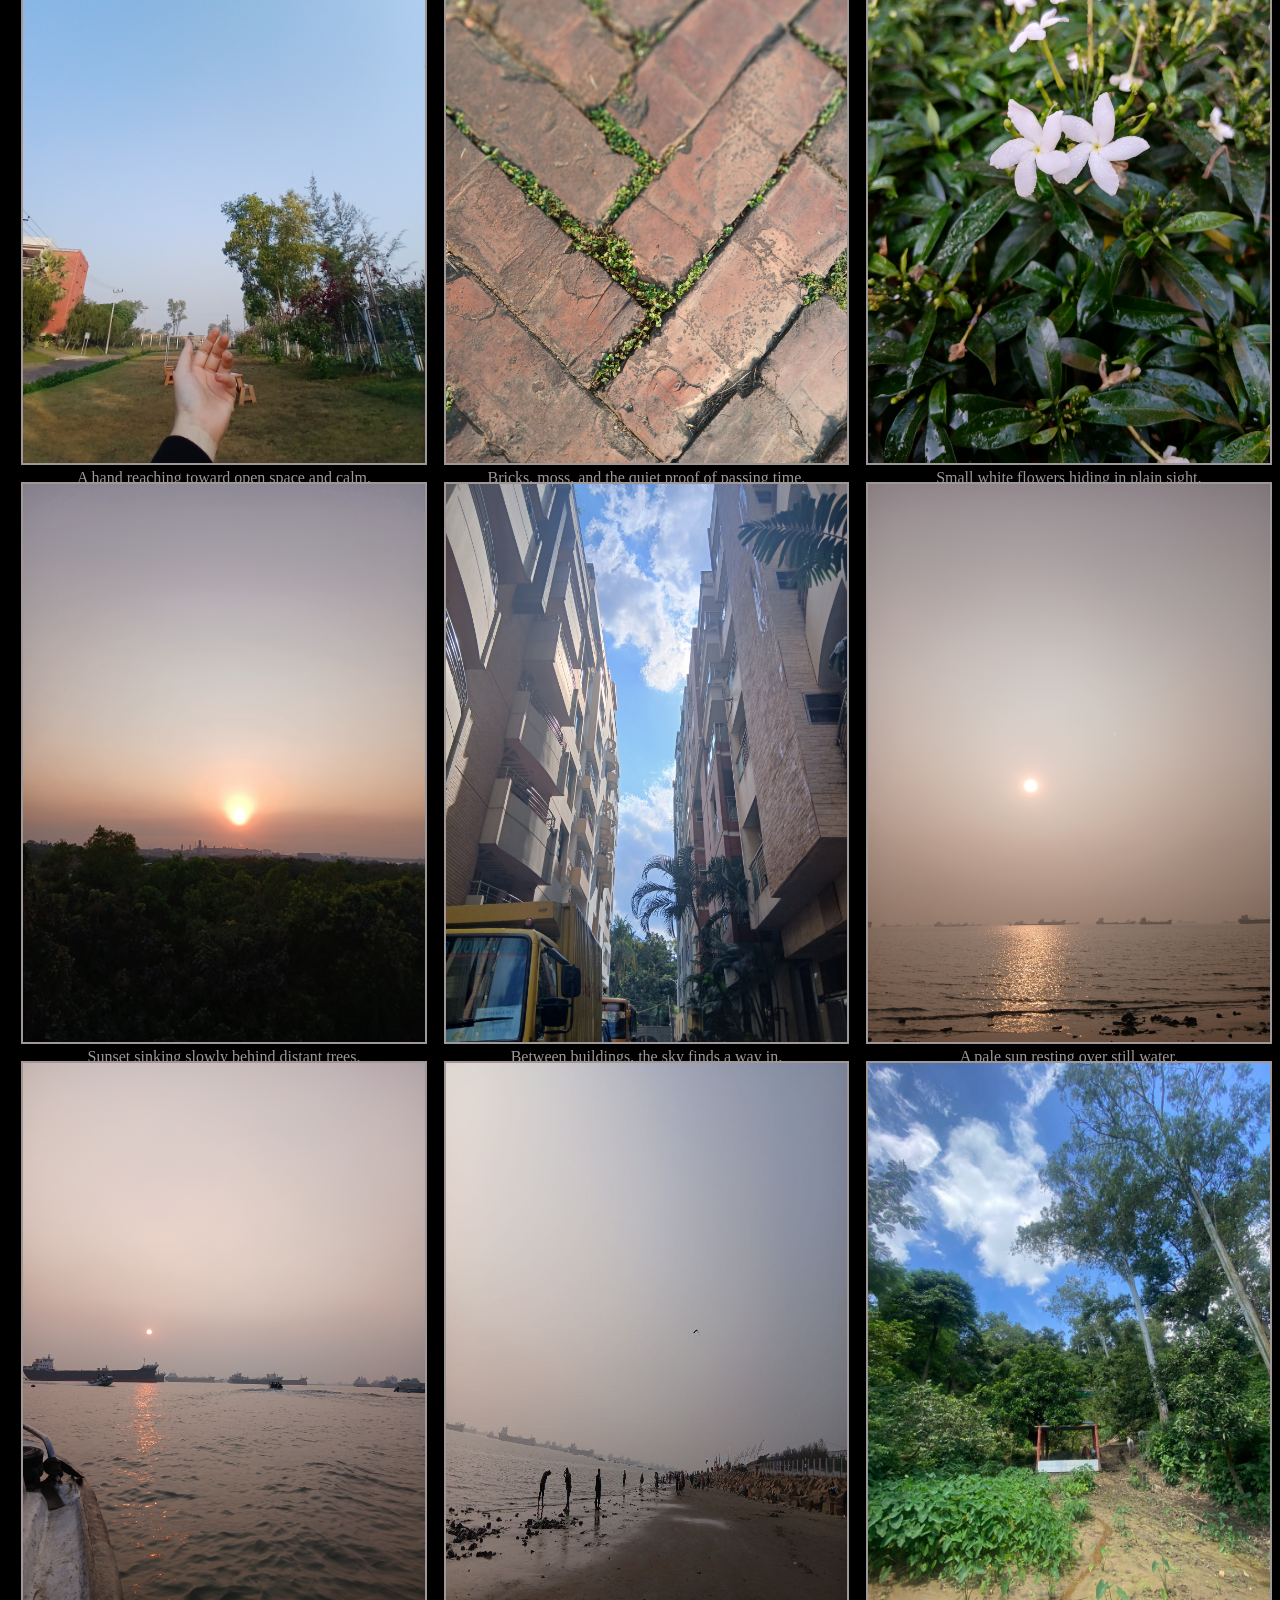
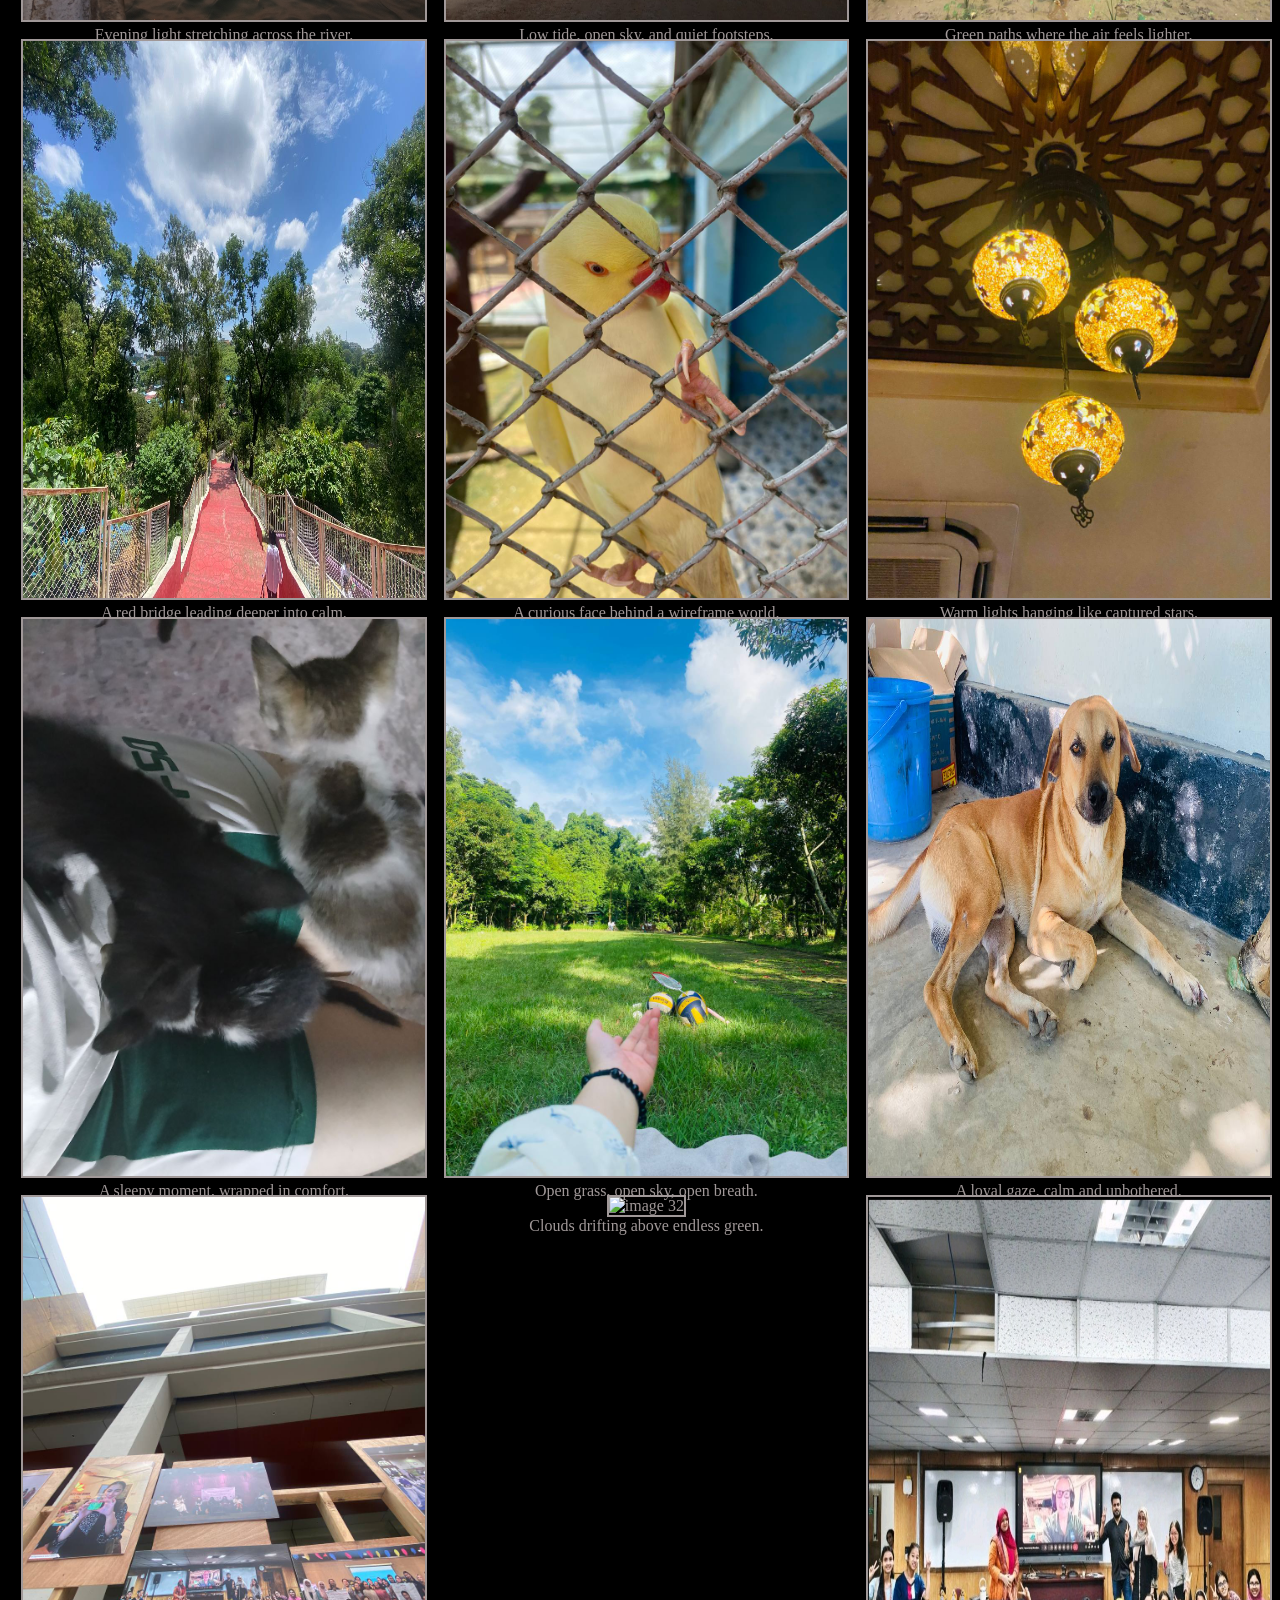
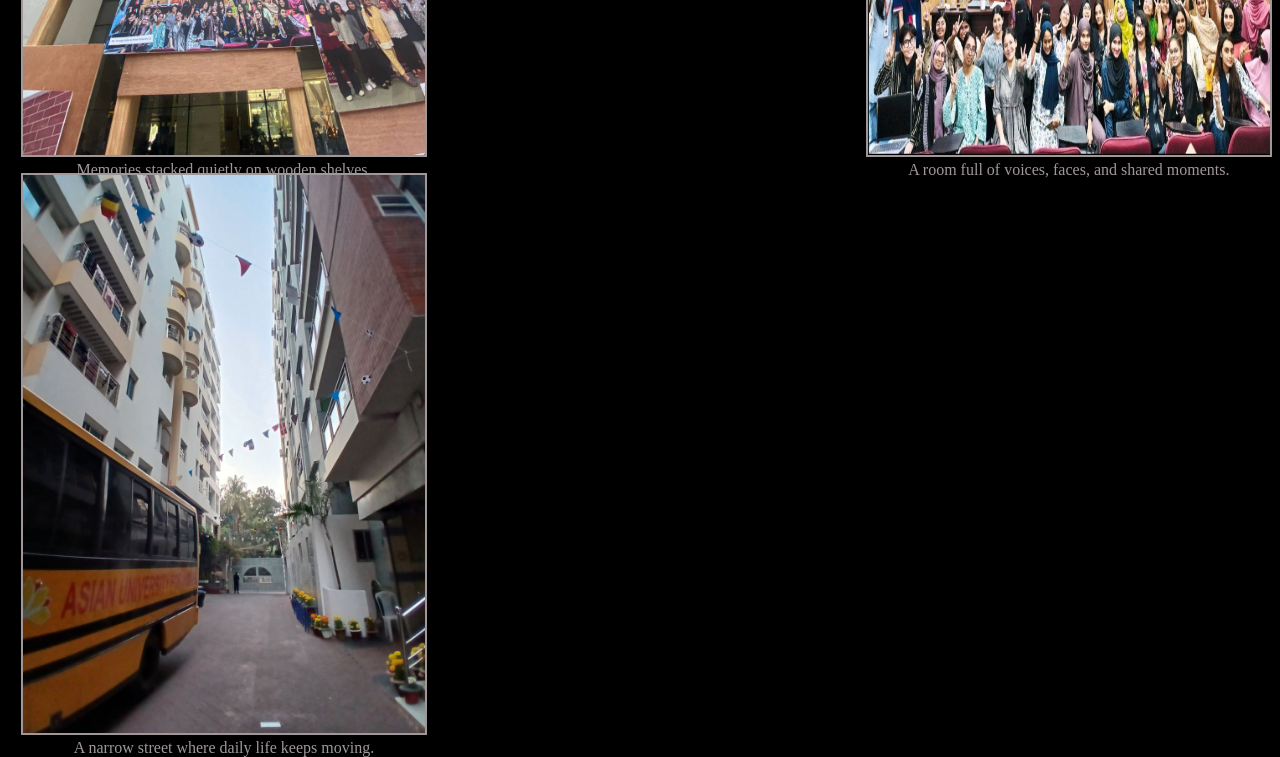
==== commit d615ce85: "hower functionality switched to the css" ====
--- a/index.html
+++ b/index.html
@@ -27,7 +27,9 @@
      <main>
        
      
-          <section class="image_container grid" id="imageContainer"></section>
+          <section class="image_container grid" id="imageContainer">
+         
+          </section>
      </main>
      </div>
      <div class="form_container">
@@ -92,9 +94,3 @@
 </body>
 </html>
 
-<!-- Take a look here hover 10, https://codepen.io/nxworld/pen/ZYNOBZ
-  <div>
-    <figure><img src="https://picsum.photos/300/200?image=244" /></figure>
-    <span>Hover</span>
-  </div> 
--->
